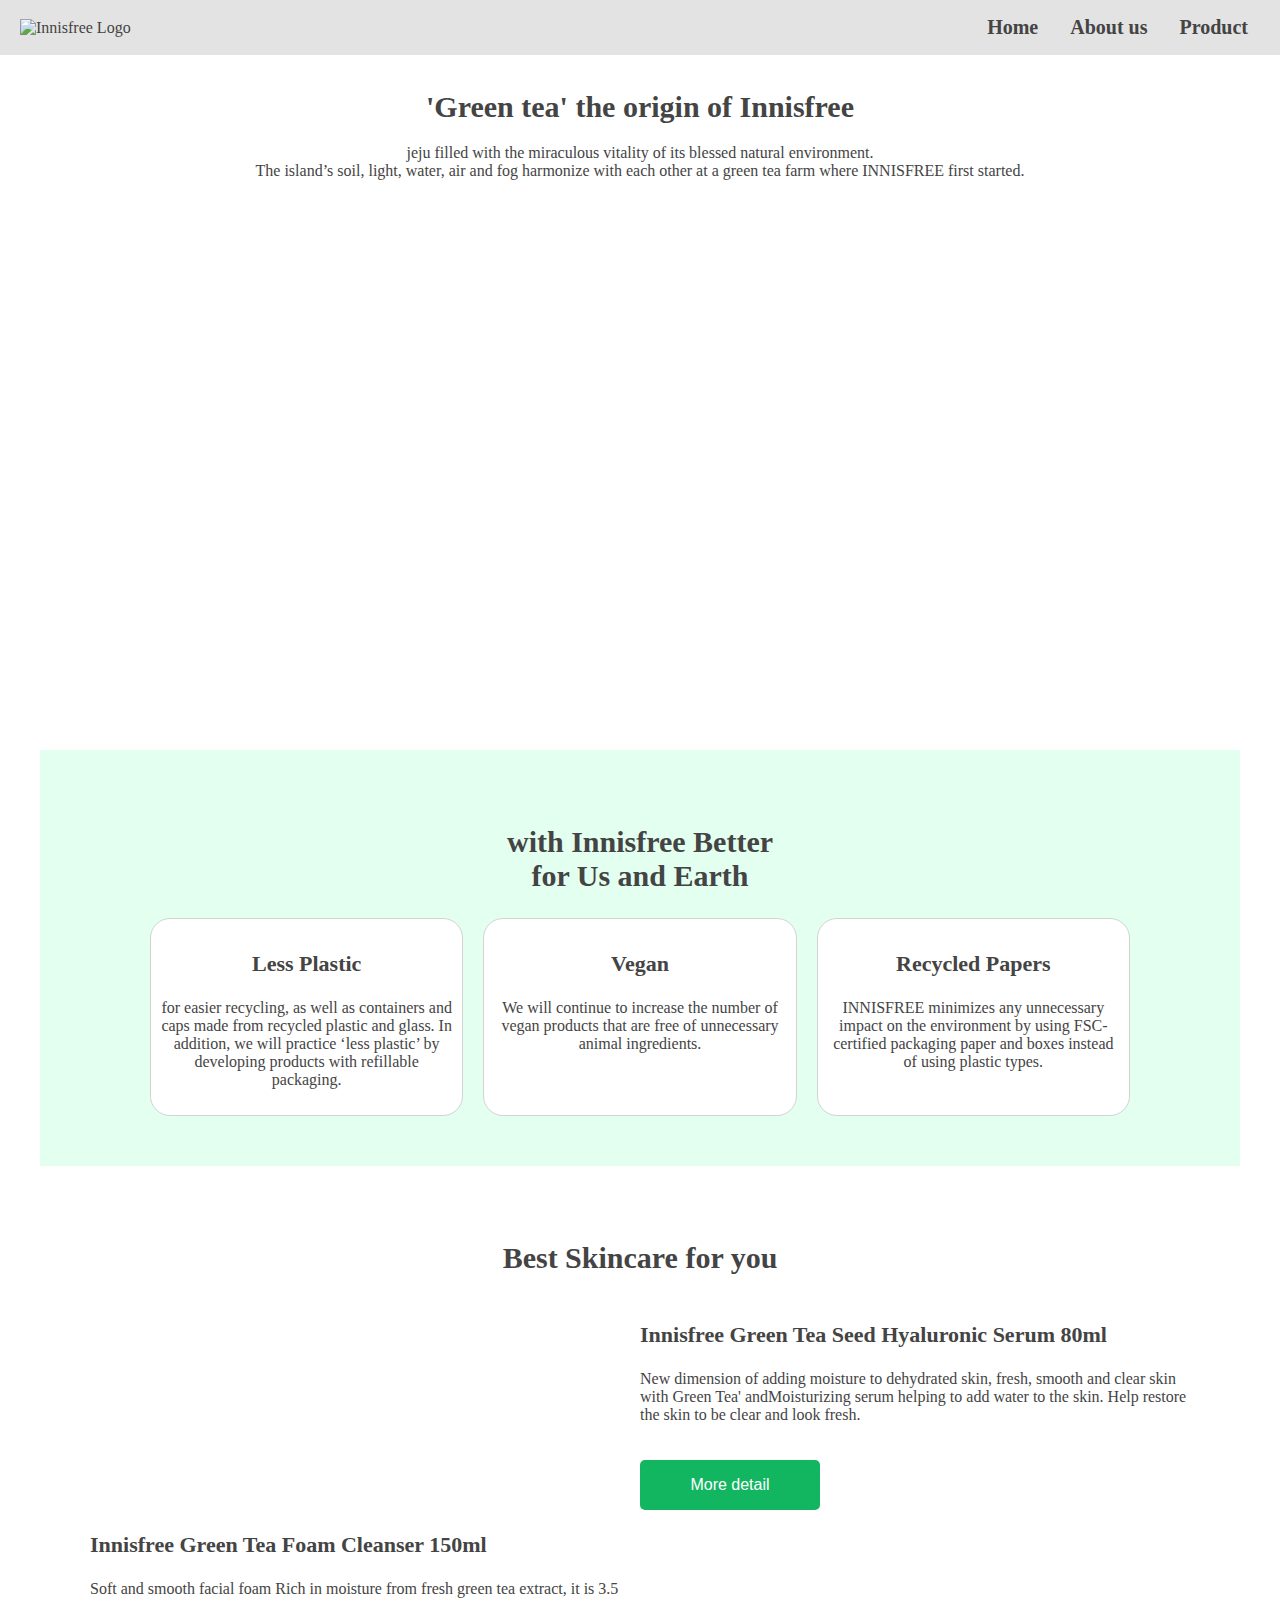
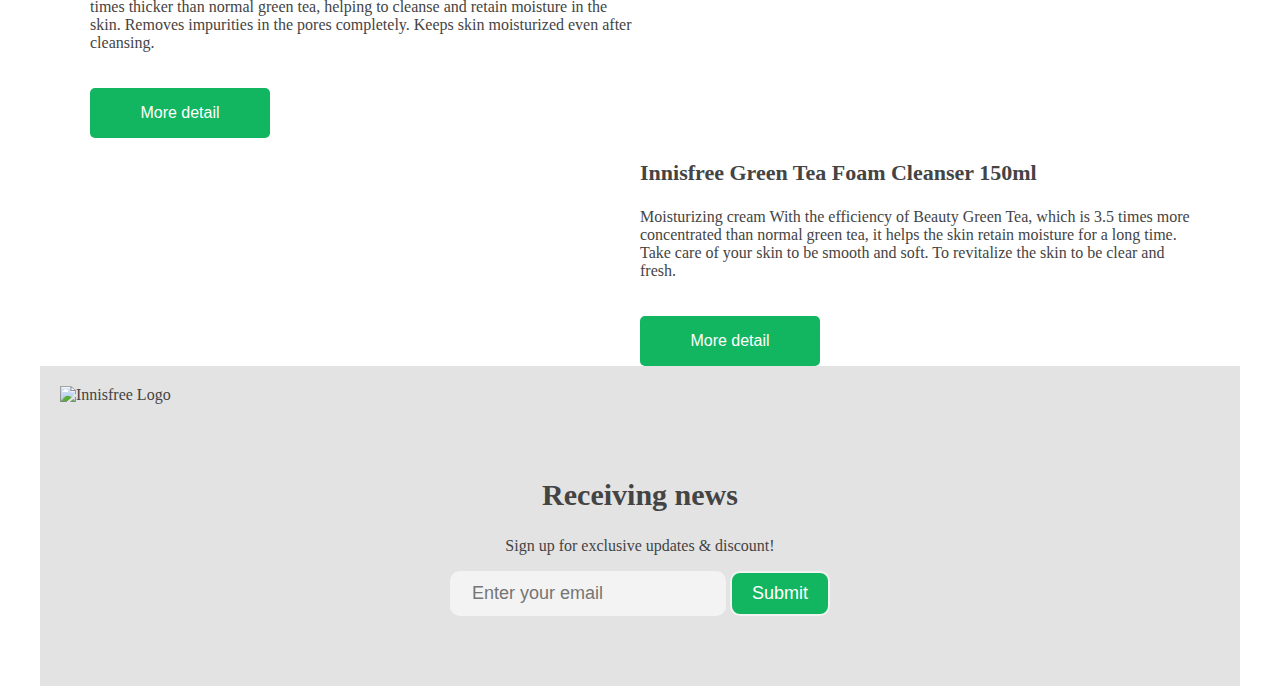
==== Landing Page/index.html @ af528c37 "FreeCodeCamp" ====
<!DOCTYPE html>
<html>

<head>
    <meta name="viewport" content="width=device-width">
    <meta charset="UTF-8">
    <title>Product Landing Page</title>
    <link rel="stylesheet" href="styles.css">
</head>

<body>
    <header id="header" class="head">
        <div class="head-wrap">
            <img src="https://i.gyazo.com/453f6a0097ed0a52282e5233396dc35d.png" alt="Innisfree Logo" id="header-img"
                class="logo">
            <nav id="nav-bar" class="navbar">
                <ul>
                    <li class="nav-link"><a href="#main">Home</a></li>
                    <li class="nav-link"><a href="#about-us">About us</a></li>
                    <li class="nav-link"><a href="#product">Product</a></li>
                    <li class="nav-link"><a href="#"></a></li>
                </ul>
            </nav>
        </div>
    </header>
    <div class="container">
        <section id="main" class="main-sec">
            <div class="main-wrap center">
                <h1 class="title">'Green tea' the origin of Innisfree</h1>
                <p>jeju filled with the miraculous vitality of its blessed natural environment.<br> The island’s soil,
                    light, water, air and fog harmonize with each other at a green tea farm where INNISFREE first
                    started.
                </p>
            </div>
            <div class="center">
                <iframe id="video" class="play-video" src="https://www.youtube.com/embed/0M7xOMljRL0?si=H_QrHJ0n4GyGpVMk" title="YouTube video player" frameborder="0" allow="accelerometer; autoplay; clipboard-write; encrypted-media; gyroscope; picture-in-picture; web-share" allowfullscreen autoplay></iframe>
            </div>
        </section>
        <section id="about-us" class="for-earth-sec center">
            <h2 class="title">with Innisfree Better <br>for Us and Earth</h2>
            <div class="for-earth-wrap">
                <div class="for-earth-detail">
                    <h3 class="sub-title">Less Plastic</h3>
                    <p>for easier recycling, as well as
                        containers and caps made from recycled plastic and glass. In addition,
                        we will practice ‘less plastic’ by developing products with refillable packaging.</p>
                </div>
                <div class="for-earth-detail">
                    <h3 class="sub-title">Vegan</h3>
                    <p>We will continue to increase the number of vegan products that are free of unnecessary animal
                        ingredients.</p>
                </div>
                <div class="for-earth-detail">
                    <h3 class="sub-title">Recycled Papers</h3>
                    <p>INNISFREE minimizes any unnecessary impact on the environment by using FSC-certified packaging
                        paper and boxes instead of using plastic types.</p>
                </div>
            </div>
        </section>
        <section id="product" class="product1">
            <h2 class="title center">Best Skincare for you</h2>
            <div class="container1 left">
                <div class="column center">
                    <img src="https://s2.konvy.com/static/team/2023/0719/16897614286321.jpg" alt="" class="product-img">
                </div>
                <div class="column">
                    <h3 class="sub-title">Innisfree Green Tea Seed Hyaluronic Serum 80ml</h3>
                    <p>New dimension of adding moisture to dehydrated skin, fresh, smooth and clear skin with Green Tea'
                        andMoisturizing serum helping to add water to the skin. Help restore the skin to be clear and
                        look fresh.</p>
                    <button class="button">More detail</button>
                </div>
            </div>
            <div class="container1 right">
                <div class="column center">
                    <img src="https://cdn.thebeautrium.com/image-product/B0067400.png" alt="" class="product-img">
                </div>
                <div class="column">
                    <h3 class="sub-title">Innisfree Green Tea Foam Cleanser 150ml</h3>
                    <p>Soft and smooth facial foam Rich in moisture from fresh green tea extract, it is 3.5 times
                        thicker than normal green tea, helping to cleanse and retain moisture in the skin. Removes
                        impurities in the pores completely. Keeps skin moisturized even after cleansing.</p>
                    <button class="button">More detail</button>
                </div>
            </div>
            <div class="container1 left">
                <div class="column center">
                    <img src="https://s2.konvy.com/static/team/2023/0613/16866286552466.jpg" alt="" class="product-img">
                </div>
                <div class="column">
                    <h3 class="sub-title">Innisfree Green Tea Foam Cleanser 150ml</h3>
                    <p>Moisturizing cream With the efficiency of Beauty Green Tea, which is 3.5 times more concentrated
                        than normal green tea, it helps the skin retain moisture for a long time. Take care of your skin
                        to be smooth and soft. To revitalize the skin to be clear and fresh.</p>
                    <button class="button">More detail</button>
                </div>
            </div>
        </section>
        <footer class="footer">
            <img src="https://i.gyazo.com/453f6a0097ed0a52282e5233396dc35d.png" alt="Innisfree Logo" id="header-img"
                class="logo">
            <section class="center">
                <h2 class="title">Receiving news</h2>
                <p>Sign up for exclusive updates & discount!</p>
                <form action="https://www.freecodecamp.com/email-submit" method="post" id="form">
                    <input id="email" class="input" name="email" type="email" placeholder="Enter your email">
                    <button id="submit" class="input-submit" name="submit" type="submit" value="Submit">Submit</button>
                </form>
            </section>
        </footer>
    </div>
</body>

</html>
---- Landing Page/styles.css ----
:root {
  --main-color: #12b560;
  --text-color: #444444;
  --hover-color: #d3d3d3;
  --border-color: #f3f3f3;
  --background-color1: #e3e3e3;
}

body {
  font-family: Tahoma;
  margin: 0 auto;
  /* background: linear-gradient(#00CED1 0%, #4682B4 50%, #191970 100%); */
  color: var(--text-color);
}

.center {
  text-align: center;
  padding-top: 50px;
}

.head {
  width: 100%;
  position: fixed;
}

.head-wrap {  
  margin: 0 auto;
  display: grid;
  grid-template-columns: 1fr 1fr;
  align-items: center;
  background-color: var(--background-color1);
}

.logo {
  width: 150px;
  margin-left: 20px;
}

.navbar ul {
  list-style: none;
  display: flex;
  justify-content: flex-end;
  gap: 2rem;
}

.navbar li {
  font-size: 20px;
  font-weight: 700;
}

.nav-link a {
  text-decoration: none;
  color: var(--text-color);
}

.nav-link a:hover {
  color: var(--main-color);
}

.container {
  max-width: 1200px;
  margin: 0 auto;
  padding: 0 20px;
}

.main-sec {
  padding-top: 50px;
  height: 700px;
  background-image: url('https://png.pngtree.com/thumb_back/fh260/background/20210911/pngtree-spring-tea-afternoon-tea-field-tea-field-without-photographs-with-pictures-image_849339.jpg');
  background-size: cover;
}

.main-wrap {
  padding: 20px;
}

.play-video {
  width: 800px;
  height: 400px;
  text-align: center;
}

.title {
  font-size: 30px;
}

.sub-title {
  font-size: 22px;
}

.for-earth-sec {
  background-color: #e3fff0;
  padding: 50px;
}

.for-earth-wrap {
  display: flex;
  justify-content: center;
  gap: 20px;
  flex-wrap: wrap; /* Allows items to wrap in smaller screens */
  margin: 0 50px;
}

.for-earth-detail {
  flex: 1; /* Gives each item the ability to grow */
  max-width: calc(33.333% - 20px);
  border: 1px solid var(--hover-color); 
  border-radius: 20px;
  padding: 10px;
  background-color: white;
  box-sizing: border-box;
}

.for-earth-detail:hover {
  box-shadow: 1px 5px 5px var(--main-color); 
}

.container1, .container1.left {
  display: flex;
  flex-direction: row; /* กำหนดเป็นแนวนอน */
  align-items: center;
}

.container1.right {
  flex-direction: row-reverse;
}

.container1.left, .container1.right {
  padding: 0 50px;
}

.column {
  flex: 1; /* ให้คอลัมน์ยืดขยายตามพื้นที่ที่เหลือใน Container */
}

.product-img {
  width: 300px;
}

.button {
  width: 180px;
  height: 50px;
  margin-top: 20px;
  font-size: 16px;
  border: none;
  border-radius: 5px;
  background-color: var(--main-color);
  color: #ffffff;
}

.button:hover {
  box-shadow: 5px 5px 10px 1px var(--hover-color);
  cursor: pointer;
}

.input, .input-submit {
  font-size: 18px;
  border: 2px solid var(--border-color);
  border-radius: 10px;
  padding: 10px 20px;
  background-color: var(--border-color);
  margin-bottom: 50px;
}

.input-submit {
  background-color: var(--main-color);
  color: white;
}

.input:hover {
  box-shadow: 1px 5px 5px var(--hover-color);
;
}

.input-submit:hover {
  box-shadow: 1px 5px 5px var(--hover-color);
}

.footer {
  height: 300px;
  background-color: var(--background-color1);
  padding-top: 20px;
} 

@media only screen and (max-width: 740px) { 
  .title {
    font-size: 24px;
  }

  .sub-title {
    font-size: 18px;
  }

  .play-video {
    width: 400px;
    height: 400px;
  }

  .for-earth-sec {
    padding: 10px;
  }

  .for-earth-wrap {
    display: grid;
  }

  .for-earth-detail {
    max-width: fit-content;
  }
}
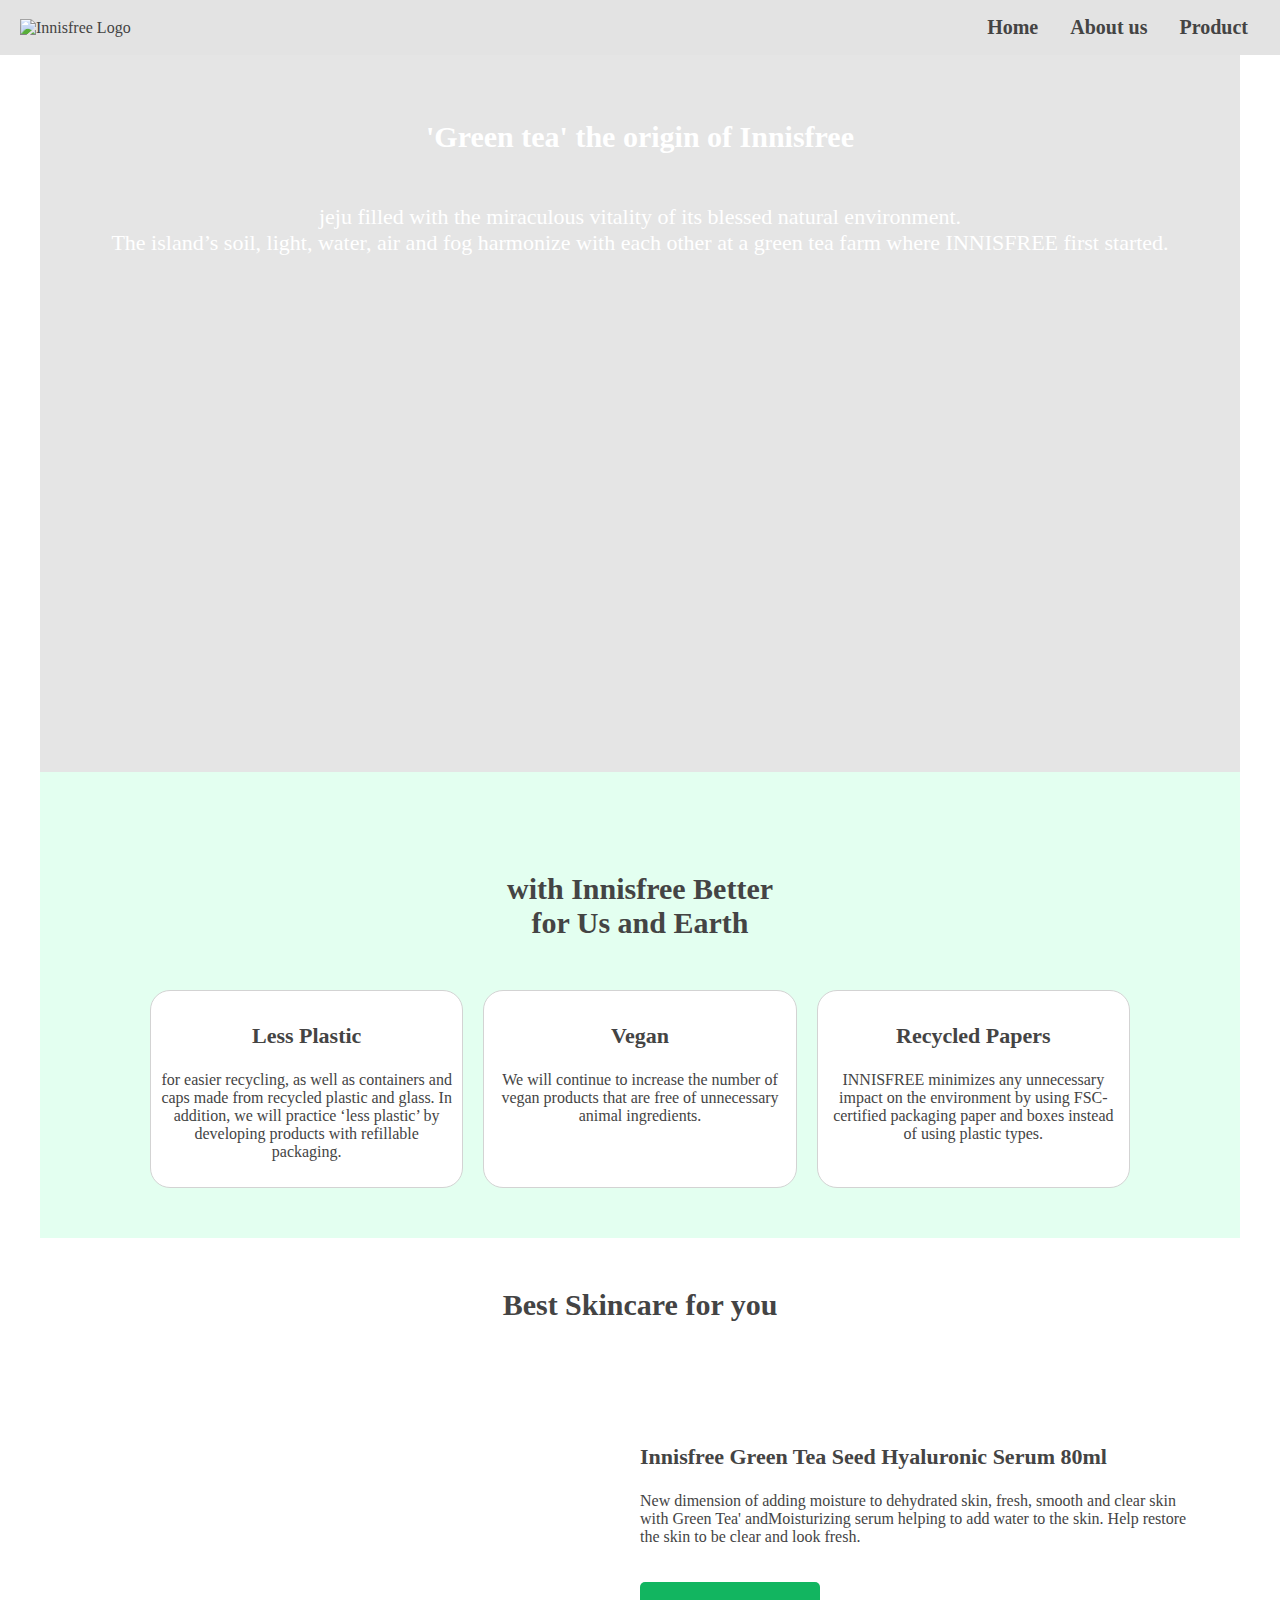
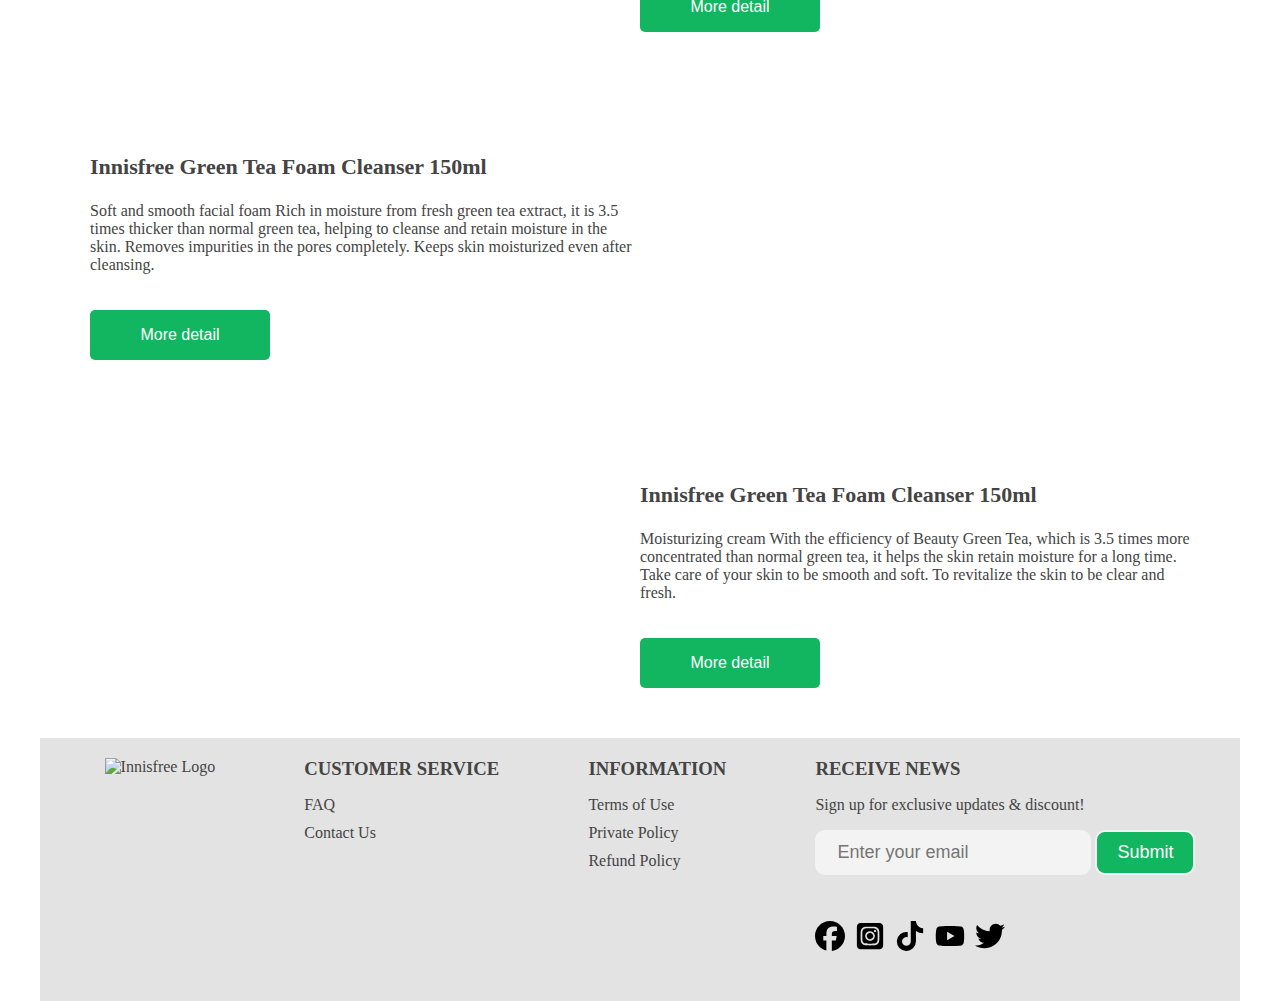
==== commit a80b919f: "add file and edit" ====
--- a/Landing Page/index.html
+++ b/Landing Page/index.html
@@ -27,13 +27,16 @@
         <section id="main" class="main-sec">
             <div class="main-wrap center">
                 <h1 class="title">'Green tea' the origin of Innisfree</h1>
-                <p>jeju filled with the miraculous vitality of its blessed natural environment.<br> The island’s soil,
+                <p class="sub-title">jeju filled with the miraculous vitality of its blessed natural environment.<br>
+                    The island’s soil,
                     light, water, air and fog harmonize with each other at a green tea farm where INNISFREE first
                     started.
                 </p>
-            </div>
-            <div class="center">
-                <iframe id="video" class="play-video" src="https://www.youtube.com/embed/0M7xOMljRL0?si=H_QrHJ0n4GyGpVMk" title="YouTube video player" frameborder="0" allow="accelerometer; autoplay; clipboard-write; encrypted-media; gyroscope; picture-in-picture; web-share" allowfullscreen autoplay></iframe>
+                <iframe id="video" class="play-video"
+                    src="https://www.youtube.com/embed/0M7xOMljRL0?autoplay=1&enablejsapi=1"
+                    title="YouTube video player" frameborder="0"
+                    allow="accelerometer; autoplay; clipboard-write; encrypted-media; gyroscope; picture-in-picture"
+                    allowfullscreen></iframe>
             </div>
         </section>
         <section id="about-us" class="for-earth-sec center">
@@ -96,17 +99,80 @@
                 </div>
             </div>
         </section>
-        <footer class="footer">
-            <img src="https://i.gyazo.com/453f6a0097ed0a52282e5233396dc35d.png" alt="Innisfree Logo" id="header-img"
-                class="logo">
-            <section class="center">
-                <h2 class="title">Receiving news</h2>
+        <footer class="footer-wrap">
+            <div>
+                <img src="https://i.gyazo.com/453f6a0097ed0a52282e5233396dc35d.png" alt="Innisfree Logo" id="header-img"
+                    class="logo">
+            </div>
+            <div class="footer">
+                <h3>customer service</h3>
+                <div class="footer-list">
+                    <ul>
+                        <li class="footer-link"><a href="">FAQ</a></li>
+                        <li class="footer-link"><a href="">Contact Us</a></li>
+                    </ul>
+                </div>
+            </div>
+            <div class="footer">
+                <h3>information</h3>
+                <div class="footer-list">
+                    <ul>
+                        <li class="footer-link"><a href="#">Terms of Use</a></li>
+                        <li class="footer-link"><a href="#">Private Policy</a></li>
+                        <li class="footer-link"><a href="#">Refund Policy</a></li>
+                    </ul>
+                </div>
+            </div>
+            <div class="footer">
+                <h3>Receive news</h3>
                 <p>Sign up for exclusive updates & discount!</p>
-                <form action="https://www.freecodecamp.com/email-submit" method="post" id="form">
-                    <input id="email" class="input" name="email" type="email" placeholder="Enter your email">
-                    <button id="submit" class="input-submit" name="submit" type="submit" value="Submit">Submit</button>
-                </form>
-            </section>
+                <div class="footer-list">
+                    <form action="https://www.freecodecamp.com/email-submit" method="post" id="form">
+                        <input id="email" class="input" name="email" type="email" placeholder="Enter your email">
+                        <button id="submit" class="input-submit" name="submit" type="submit"
+                            value="Submit">Submit</button>
+                    </form>
+                </div>
+                <div class="social-icon">
+                    <ul>
+                        <li> <a href="#">
+                                <svg class="icon" xmlns="http://www.w3.org/2000/svg" viewBox="0 0 512 512">
+                                    <path fill="#000000"
+                                        d="M512 256C512 114.6 397.4 0 256 0S0 114.6 0 256C0 376 82.7 476.8 194.2 504.5V334.2H141.4V256h52.8V222.3c0-87.1 39.4-127.5 125-127.5c16.2 0 44.2 3.2 55.7 6.4V172c-6-.6-16.5-1-29.6-1c-42 0-58.2 15.9-58.2 57.2V256h83.6l-14.4 78.2H287V510.1C413.8 494.8 512 386.9 512 256h0z" />
+                                </svg>
+                            </a>
+                        </li>
+                        <li>
+                            <a href="#">
+                                <svg class="icon" xmlns="http://www.w3.org/2000/svg" viewBox="0 0 448 512">
+                                    <path fill="#000000"
+                                        d="M194.4 211.7a53.3 53.3 0 1 0 59.3 88.7 53.3 53.3 0 1 0 -59.3-88.7zm142.3-68.4c-5.2-5.2-11.5-9.3-18.4-12c-18.1-7.1-57.6-6.8-83.1-6.5c-4.1 0-7.9 .1-11.2 .1c-3.3 0-7.2 0-11.4-.1c-25.5-.3-64.8-.7-82.9 6.5c-6.9 2.7-13.1 6.8-18.4 12s-9.3 11.5-12 18.4c-7.1 18.1-6.7 57.7-6.5 83.2c0 4.1 .1 7.9 .1 11.1s0 7-.1 11.1c-.2 25.5-.6 65.1 6.5 83.2c2.7 6.9 6.8 13.1 12 18.4s11.5 9.3 18.4 12c18.1 7.1 57.6 6.8 83.1 6.5c4.1 0 7.9-.1 11.2-.1c3.3 0 7.2 0 11.4 .1c25.5 .3 64.8 .7 82.9-6.5c6.9-2.7 13.1-6.8 18.4-12s9.3-11.5 12-18.4c7.2-18 6.8-57.4 6.5-83c0-4.2-.1-8.1-.1-11.4s0-7.1 .1-11.4c.3-25.5 .7-64.9-6.5-83l0 0c-2.7-6.9-6.8-13.1-12-18.4zm-67.1 44.5A82 82 0 1 1 178.4 324.2a82 82 0 1 1 91.1-136.4zm29.2-1.3c-3.1-2.1-5.6-5.1-7.1-8.6s-1.8-7.3-1.1-11.1s2.6-7.1 5.2-9.8s6.1-4.5 9.8-5.2s7.6-.4 11.1 1.1s6.5 3.9 8.6 7s3.2 6.8 3.2 10.6c0 2.5-.5 5-1.4 7.3s-2.4 4.4-4.1 6.2s-3.9 3.2-6.2 4.2s-4.8 1.5-7.3 1.5l0 0c-3.8 0-7.5-1.1-10.6-3.2zM448 96c0-35.3-28.7-64-64-64H64C28.7 32 0 60.7 0 96V416c0 35.3 28.7 64 64 64H384c35.3 0 64-28.7 64-64V96zM357 389c-18.7 18.7-41.4 24.6-67 25.9c-26.4 1.5-105.6 1.5-132 0c-25.6-1.3-48.3-7.2-67-25.9s-24.6-41.4-25.8-67c-1.5-26.4-1.5-105.6 0-132c1.3-25.6 7.1-48.3 25.8-67s41.5-24.6 67-25.8c26.4-1.5 105.6-1.5 132 0c25.6 1.3 48.3 7.1 67 25.8s24.6 41.4 25.8 67c1.5 26.3 1.5 105.4 0 131.9c-1.3 25.6-7.1 48.3-25.8 67z" />
+                                </svg> </a>
+                        </li>
+                        <li>
+                            <a href="#">
+                                <svg class="icon" xmlns="http://www.w3.org/2000/svg" viewBox="0 0 448 512">
+                                    <path fill="#000000"
+                                        d="M448 209.9a210.1 210.1 0 0 1 -122.8-39.3V349.4A162.6 162.6 0 1 1 185 188.3V278.2a74.6 74.6 0 1 0 52.2 71.2V0l88 0a121.2 121.2 0 0 0 1.9 22.2h0A122.2 122.2 0 0 0 381 102.4a121.4 121.4 0 0 0 67 20.1z" />
+                                </svg> </a>        
+                        </li>
+                        <li>
+                            <a href="#">
+                                <svg class="icon" xmlns="http://www.w3.org/2000/svg" viewBox="0 0 576 512">
+                                    <path fill="#000000"
+                                        d="M549.7 124.1c-6.3-23.7-24.8-42.3-48.3-48.6C458.8 64 288 64 288 64S117.2 64 74.6 75.5c-23.5 6.3-42 24.9-48.3 48.6-11.4 42.9-11.4 132.3-11.4 132.3s0 89.4 11.4 132.3c6.3 23.7 24.8 41.5 48.3 47.8C117.2 448 288 448 288 448s170.8 0 213.4-11.5c23.5-6.3 42-24.2 48.3-47.8 11.4-42.9 11.4-132.3 11.4-132.3s0-89.4-11.4-132.3zm-317.5 213.5V175.2l142.7 81.2-142.7 81.2z" />
+                                </svg> </a>        
+                        </li>
+                        <li>
+                            <a href="#">
+                                <svg class="icon" xmlns="http://www.w3.org/2000/svg" viewBox="0 0 512 512">
+                                    <path
+                                        d="M459.4 151.7c.3 4.5 .3 9.1 .3 13.6 0 138.7-105.6 298.6-298.6 298.6-59.5 0-114.7-17.2-161.1-47.1 8.4 1 16.6 1.3 25.3 1.3 49.1 0 94.2-16.6 130.3-44.8-46.1-1-84.8-31.2-98.1-72.8 6.5 1 13 1.6 19.8 1.6 9.4 0 18.8-1.3 27.6-3.6-48.1-9.7-84.1-52-84.1-103v-1.3c14 7.8 30.2 12.7 47.4 13.3-28.3-18.8-46.8-51-46.8-87.4 0-19.5 5.2-37.4 14.3-53 51.7 63.7 129.3 105.3 216.4 109.8-1.6-7.8-2.6-15.9-2.6-24 0-57.8 46.8-104.9 104.9-104.9 30.2 0 57.5 12.7 76.7 33.1 23.7-4.5 46.5-13.3 66.6-25.3-7.8 24.4-24.4 44.8-46.1 57.8 21.1-2.3 41.6-8.1 60.4-16.2-14.3 20.8-32.2 39.3-52.6 54.3z" />
+                                </svg> </a>        
+                        </li>
+                    </ul>
+                </div>
+            </div>
         </footer>
     </div>
 </body>
--- a/Landing Page/styles.css
+++ b/Landing Page/styles.css
@@ -15,7 +15,6 @@
 
 .center {
   text-align: center;
-  padding-top: 50px;
 }
 
 .head {
@@ -48,7 +47,7 @@
   font-weight: 700;
 }
 
-.nav-link a {
+.nav-link a, .footer-link a {
   text-decoration: none;
   color: var(--text-color);
 }
@@ -58,30 +57,34 @@
 }
 
 .container {
+  width: fit-content;
   max-width: 1200px;
   margin: 0 auto;
   padding: 0 20px;
 }
 
 .main-sec {
-  padding-top: 50px;
-  height: 700px;
-  background-image: url('https://png.pngtree.com/thumb_back/fh260/background/20210911/pngtree-spring-tea-afternoon-tea-field-tea-field-without-photographs-with-pictures-image_849339.jpg');
+  padding: 50px 0;
+  background-image: linear-gradient(rgba(0, 0, 0, 0.1), rgba(0, 0, 0, 0.1)), url('https://ik.imagekit.io/tvlk/blog/2022/08/Sulloc-Green-Tea-Farm-w2.jpg?tr=dpr-2,w-675');
+
+  /* background-image: url('https://png.pngtree.com/thumb_back/fh260/background/20210911/pngtree-spring-tea-afternoon-tea-field-tea-field-without-photographs-with-pictures-image_849339.jpg'); */
   background-size: cover;
 }
 
 .main-wrap {
+  color: white;
   padding: 20px;
 }
 
 .play-video {
   width: 800px;
   height: 400px;
-  text-align: center;
+  margin-top: 20px;
 }
 
 .title {
   font-size: 30px;
+  margin: 50px 0;
 }
 
 .sub-title {
@@ -117,7 +120,7 @@
 
 .container1, .container1.left {
   display: flex;
-  flex-direction: row; /* กำหนดเป็นแนวนอน */
+  flex-direction: row;
   align-items: center;
 }
 
@@ -126,7 +129,7 @@
 }
 
 .container1.left, .container1.right {
-  padding: 0 50px;
+  padding: 50px;
 }
 
 .column {
@@ -146,11 +149,11 @@
   border-radius: 5px;
   background-color: var(--main-color);
   color: #ffffff;
+  cursor: pointer;
 }
 
 .button:hover {
   box-shadow: 5px 5px 10px 1px var(--hover-color);
-  cursor: pointer;
 }
 
 .input, .input-submit {
@@ -159,28 +162,58 @@
   border-radius: 10px;
   padding: 10px 20px;
   background-color: var(--border-color);
-  margin-bottom: 50px;
+  margin-bottom: 20px;
 }
 
 .input-submit {
   background-color: var(--main-color);
   color: white;
-}
-
-.input:hover {
+  cursor: pointer;
+}
+
+.input:hover, .input-submit:hover {
   box-shadow: 1px 5px 5px var(--hover-color);
-;
-}
-
-.input-submit:hover {
-  box-shadow: 1px 5px 5px var(--hover-color);
-}
-
-.footer {
-  height: 300px;
+}
+
+.footer-wrap {
   background-color: var(--background-color1);
-  padding-top: 20px;
+  padding: 20px 0;
+  display: flex;
+  justify-content: space-around;
+  align-content: center;
 } 
+
+.footer h3 {
+  text-transform: uppercase;
+  margin: 0;
+}
+
+.footer ul {
+  list-style: none;
+  padding: 0;
+}
+
+.footer li {
+  font-size: 16px;
+  margin: 10px 0;
+}
+
+.footer-link a:hover {
+  color: #12b560;
+}
+
+.social-icon ul {
+  display: flex;
+  gap: 10px;
+}
+.social-icon a:hover {
+  color: #12b560;
+}
+
+.icon {
+  width: 30px;
+  height: 30px;
+}
 
 @media only screen and (max-width: 740px) { 
   .title {
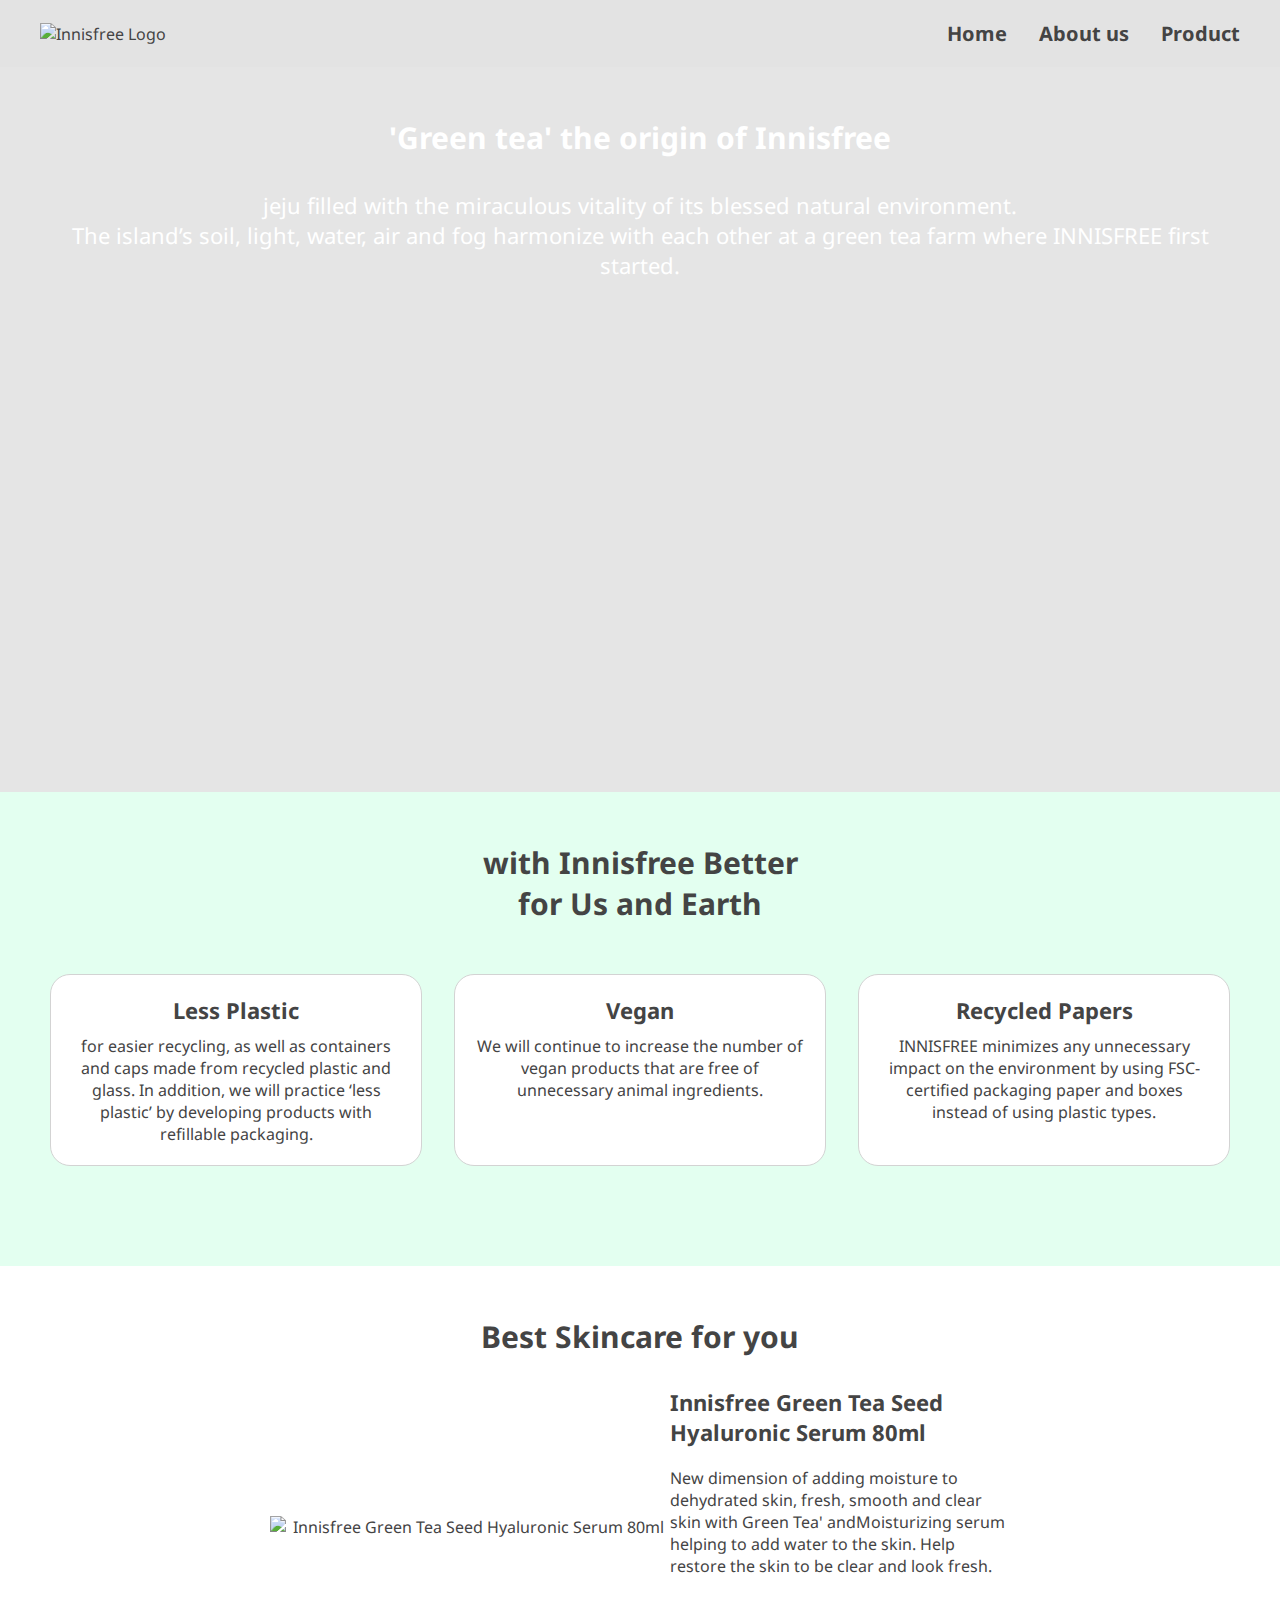
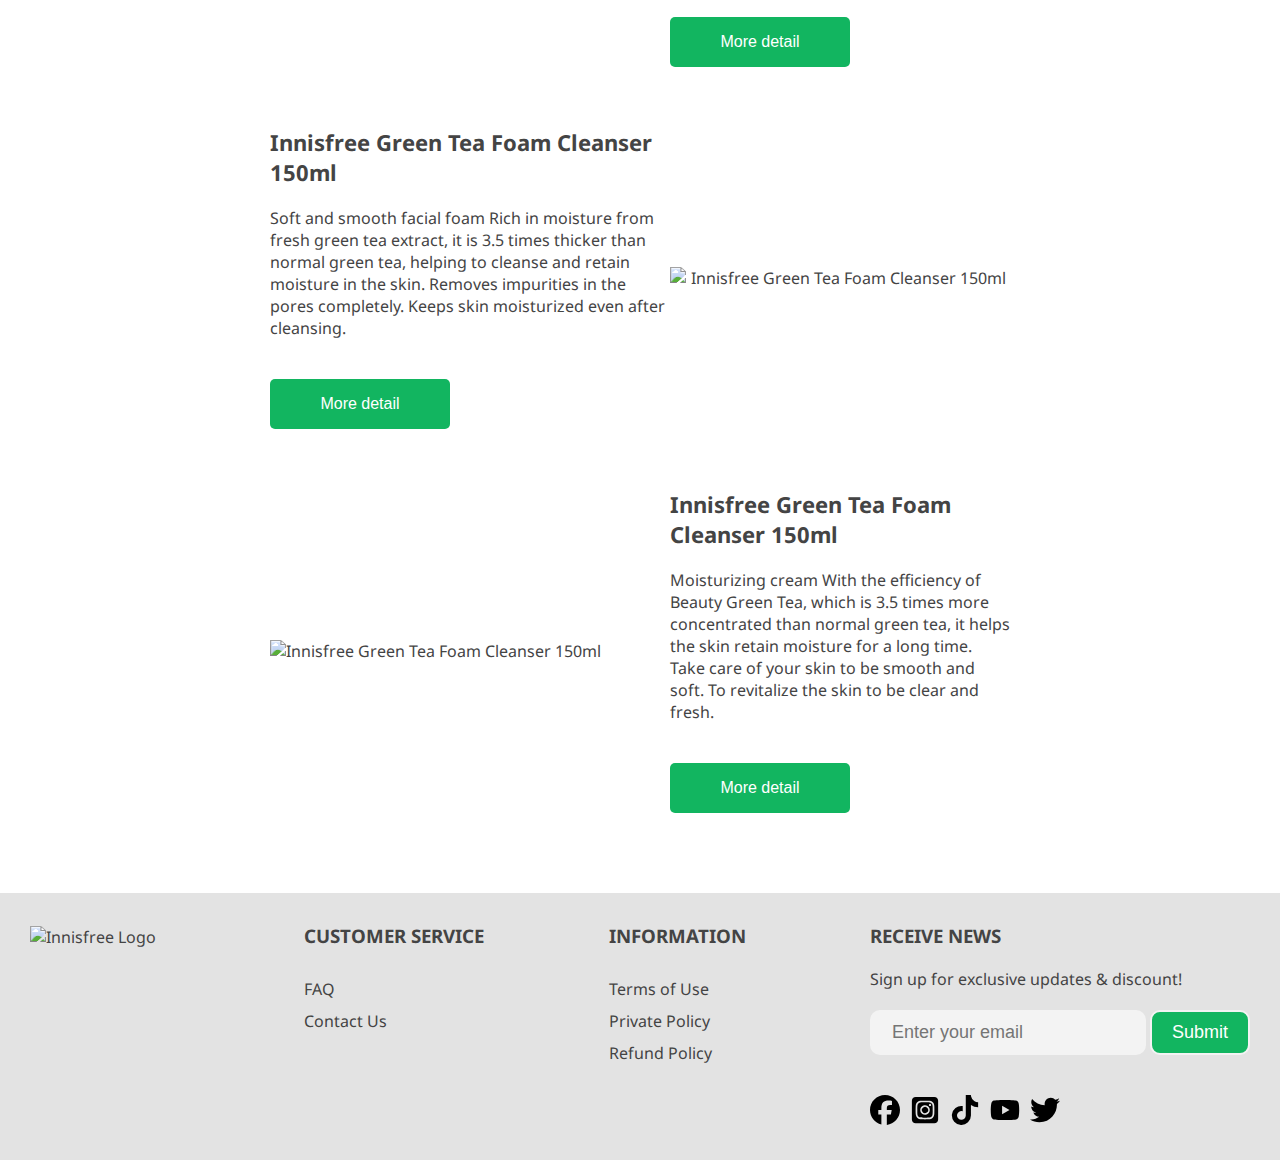
==== commit 5d34d789: "Edit Landing Page" ====
--- a/Landing Page/index.html
+++ b/Landing Page/index.html
@@ -1,179 +1,240 @@
 <!DOCTYPE html>
-<html>
+<html lang="en">
 
 <head>
-    <meta name="viewport" content="width=device-width">
+    <meta name="viewport" content="width=device-width, initial-scale=1.0">
     <meta charset="UTF-8">
     <title>Product Landing Page</title>
+    <link href="https://fonts.googleapis.com/css2?family=Noto+Sans:ital,wght@0,100..900;1,100..900&display=swap" rel="stylesheet">
     <link rel="stylesheet" href="styles.css">
 </head>
 
 <body>
-    <header id="header" class="head">
-        <div class="head-wrap">
-            <img src="https://i.gyazo.com/453f6a0097ed0a52282e5233396dc35d.png" alt="Innisfree Logo" id="header-img"
-                class="logo">
-            <nav id="nav-bar" class="navbar">
-                <ul>
-                    <li class="nav-link"><a href="#main">Home</a></li>
-                    <li class="nav-link"><a href="#about-us">About us</a></li>
-                    <li class="nav-link"><a href="#product">Product</a></li>
-                    <li class="nav-link"><a href="#"></a></li>
-                </ul>
-            </nav>
-        </div>
+    <header id="masthead" class="site-head">
+        <img src="https://i.gyazo.com/453f6a0097ed0a52282e5233396dc35d.png" alt="Innisfree Logo" id="header-img"
+            class="logo">
+        <nav id="nav-bar" class="navbar">
+            <ul class="menu">
+                <li class="navbar-list">
+                    <a href="#main" class="navbar-link">
+                        Home
+                    </a>
+                </li>
+                <li class="navbar-list">
+                    <a href="#about-us" class="navbar-link">
+                        About us
+                    </a>
+                </li>
+                <li class="navbar-list">
+                    <a href="#product" class="navbar-link">
+                        Product
+                    </a>
+                </li>
+            </ul>
+        </nav>
     </header>
-    <div class="container">
-        <section id="main" class="main-sec">
-            <div class="main-wrap center">
-                <h1 class="title">'Green tea' the origin of Innisfree</h1>
-                <p class="sub-title">jeju filled with the miraculous vitality of its blessed natural environment.<br>
-                    The island’s soil,
-                    light, water, air and fog harmonize with each other at a green tea farm where INNISFREE first
-                    started.
-                </p>
-                <iframe id="video" class="play-video"
-                    src="https://www.youtube.com/embed/0M7xOMljRL0?autoplay=1&enablejsapi=1"
-                    title="YouTube video player" frameborder="0"
-                    allow="accelerometer; autoplay; clipboard-write; encrypted-media; gyroscope; picture-in-picture"
-                    allowfullscreen></iframe>
-            </div>
-        </section>
-        <section id="about-us" class="for-earth-sec center">
-            <h2 class="title">with Innisfree Better <br>for Us and Earth</h2>
-            <div class="for-earth-wrap">
-                <div class="for-earth-detail">
-                    <h3 class="sub-title">Less Plastic</h3>
-                    <p>for easier recycling, as well as
-                        containers and caps made from recycled plastic and glass. In addition,
-                        we will practice ‘less plastic’ by developing products with refillable packaging.</p>
-                </div>
-                <div class="for-earth-detail">
-                    <h3 class="sub-title">Vegan</h3>
-                    <p>We will continue to increase the number of vegan products that are free of unnecessary animal
-                        ingredients.</p>
-                </div>
-                <div class="for-earth-detail">
-                    <h3 class="sub-title">Recycled Papers</h3>
-                    <p>INNISFREE minimizes any unnecessary impact on the environment by using FSC-certified packaging
-                        paper and boxes instead of using plastic types.</p>
-                </div>
-            </div>
-        </section>
-        <section id="product" class="product1">
-            <h2 class="title center">Best Skincare for you</h2>
-            <div class="container1 left">
-                <div class="column center">
-                    <img src="https://s2.konvy.com/static/team/2023/0719/16897614286321.jpg" alt="" class="product-img">
-                </div>
-                <div class="column">
-                    <h3 class="sub-title">Innisfree Green Tea Seed Hyaluronic Serum 80ml</h3>
-                    <p>New dimension of adding moisture to dehydrated skin, fresh, smooth and clear skin with Green Tea'
-                        andMoisturizing serum helping to add water to the skin. Help restore the skin to be clear and
-                        look fresh.</p>
-                    <button class="button">More detail</button>
-                </div>
-            </div>
-            <div class="container1 right">
-                <div class="column center">
-                    <img src="https://cdn.thebeautrium.com/image-product/B0067400.png" alt="" class="product-img">
-                </div>
-                <div class="column">
-                    <h3 class="sub-title">Innisfree Green Tea Foam Cleanser 150ml</h3>
-                    <p>Soft and smooth facial foam Rich in moisture from fresh green tea extract, it is 3.5 times
-                        thicker than normal green tea, helping to cleanse and retain moisture in the skin. Removes
-                        impurities in the pores completely. Keeps skin moisturized even after cleansing.</p>
-                    <button class="button">More detail</button>
-                </div>
-            </div>
-            <div class="container1 left">
-                <div class="column center">
-                    <img src="https://s2.konvy.com/static/team/2023/0613/16866286552466.jpg" alt="" class="product-img">
-                </div>
-                <div class="column">
-                    <h3 class="sub-title">Innisfree Green Tea Foam Cleanser 150ml</h3>
-                    <p>Moisturizing cream With the efficiency of Beauty Green Tea, which is 3.5 times more concentrated
-                        than normal green tea, it helps the skin retain moisture for a long time. Take care of your skin
-                        to be smooth and soft. To revitalize the skin to be clear and fresh.</p>
-                    <button class="button">More detail</button>
-                </div>
-            </div>
-        </section>
-        <footer class="footer-wrap">
-            <div>
-                <img src="https://i.gyazo.com/453f6a0097ed0a52282e5233396dc35d.png" alt="Innisfree Logo" id="header-img"
-                    class="logo">
-            </div>
-            <div class="footer">
-                <h3>customer service</h3>
-                <div class="footer-list">
-                    <ul>
-                        <li class="footer-link"><a href="">FAQ</a></li>
-                        <li class="footer-link"><a href="">Contact Us</a></li>
-                    </ul>
-                </div>
-            </div>
-            <div class="footer">
-                <h3>information</h3>
-                <div class="footer-list">
-                    <ul>
-                        <li class="footer-link"><a href="#">Terms of Use</a></li>
-                        <li class="footer-link"><a href="#">Private Policy</a></li>
-                        <li class="footer-link"><a href="#">Refund Policy</a></li>
-                    </ul>
-                </div>
-            </div>
-            <div class="footer">
-                <h3>Receive news</h3>
-                <p>Sign up for exclusive updates & discount!</p>
-                <div class="footer-list">
-                    <form action="https://www.freecodecamp.com/email-submit" method="post" id="form">
-                        <input id="email" class="input" name="email" type="email" placeholder="Enter your email">
-                        <button id="submit" class="input-submit" name="submit" type="submit"
-                            value="Submit">Submit</button>
-                    </form>
-                </div>
-                <div class="social-icon">
-                    <ul>
-                        <li> <a href="#">
-                                <svg class="icon" xmlns="http://www.w3.org/2000/svg" viewBox="0 0 512 512">
-                                    <path fill="#000000"
-                                        d="M512 256C512 114.6 397.4 0 256 0S0 114.6 0 256C0 376 82.7 476.8 194.2 504.5V334.2H141.4V256h52.8V222.3c0-87.1 39.4-127.5 125-127.5c16.2 0 44.2 3.2 55.7 6.4V172c-6-.6-16.5-1-29.6-1c-42 0-58.2 15.9-58.2 57.2V256h83.6l-14.4 78.2H287V510.1C413.8 494.8 512 386.9 512 256h0z" />
-                                </svg>
-                            </a>
-                        </li>
-                        <li>
-                            <a href="#">
-                                <svg class="icon" xmlns="http://www.w3.org/2000/svg" viewBox="0 0 448 512">
-                                    <path fill="#000000"
-                                        d="M194.4 211.7a53.3 53.3 0 1 0 59.3 88.7 53.3 53.3 0 1 0 -59.3-88.7zm142.3-68.4c-5.2-5.2-11.5-9.3-18.4-12c-18.1-7.1-57.6-6.8-83.1-6.5c-4.1 0-7.9 .1-11.2 .1c-3.3 0-7.2 0-11.4-.1c-25.5-.3-64.8-.7-82.9 6.5c-6.9 2.7-13.1 6.8-18.4 12s-9.3 11.5-12 18.4c-7.1 18.1-6.7 57.7-6.5 83.2c0 4.1 .1 7.9 .1 11.1s0 7-.1 11.1c-.2 25.5-.6 65.1 6.5 83.2c2.7 6.9 6.8 13.1 12 18.4s11.5 9.3 18.4 12c18.1 7.1 57.6 6.8 83.1 6.5c4.1 0 7.9-.1 11.2-.1c3.3 0 7.2 0 11.4 .1c25.5 .3 64.8 .7 82.9-6.5c6.9-2.7 13.1-6.8 18.4-12s9.3-11.5 12-18.4c7.2-18 6.8-57.4 6.5-83c0-4.2-.1-8.1-.1-11.4s0-7.1 .1-11.4c.3-25.5 .7-64.9-6.5-83l0 0c-2.7-6.9-6.8-13.1-12-18.4zm-67.1 44.5A82 82 0 1 1 178.4 324.2a82 82 0 1 1 91.1-136.4zm29.2-1.3c-3.1-2.1-5.6-5.1-7.1-8.6s-1.8-7.3-1.1-11.1s2.6-7.1 5.2-9.8s6.1-4.5 9.8-5.2s7.6-.4 11.1 1.1s6.5 3.9 8.6 7s3.2 6.8 3.2 10.6c0 2.5-.5 5-1.4 7.3s-2.4 4.4-4.1 6.2s-3.9 3.2-6.2 4.2s-4.8 1.5-7.3 1.5l0 0c-3.8 0-7.5-1.1-10.6-3.2zM448 96c0-35.3-28.7-64-64-64H64C28.7 32 0 60.7 0 96V416c0 35.3 28.7 64 64 64H384c35.3 0 64-28.7 64-64V96zM357 389c-18.7 18.7-41.4 24.6-67 25.9c-26.4 1.5-105.6 1.5-132 0c-25.6-1.3-48.3-7.2-67-25.9s-24.6-41.4-25.8-67c-1.5-26.4-1.5-105.6 0-132c1.3-25.6 7.1-48.3 25.8-67s41.5-24.6 67-25.8c26.4-1.5 105.6-1.5 132 0c25.6 1.3 48.3 7.1 67 25.8s24.6 41.4 25.8 67c1.5 26.3 1.5 105.4 0 131.9c-1.3 25.6-7.1 48.3-25.8 67z" />
-                                </svg> </a>
-                        </li>
-                        <li>
-                            <a href="#">
-                                <svg class="icon" xmlns="http://www.w3.org/2000/svg" viewBox="0 0 448 512">
-                                    <path fill="#000000"
-                                        d="M448 209.9a210.1 210.1 0 0 1 -122.8-39.3V349.4A162.6 162.6 0 1 1 185 188.3V278.2a74.6 74.6 0 1 0 52.2 71.2V0l88 0a121.2 121.2 0 0 0 1.9 22.2h0A122.2 122.2 0 0 0 381 102.4a121.4 121.4 0 0 0 67 20.1z" />
-                                </svg> </a>        
-                        </li>
-                        <li>
-                            <a href="#">
-                                <svg class="icon" xmlns="http://www.w3.org/2000/svg" viewBox="0 0 576 512">
-                                    <path fill="#000000"
-                                        d="M549.7 124.1c-6.3-23.7-24.8-42.3-48.3-48.6C458.8 64 288 64 288 64S117.2 64 74.6 75.5c-23.5 6.3-42 24.9-48.3 48.6-11.4 42.9-11.4 132.3-11.4 132.3s0 89.4 11.4 132.3c6.3 23.7 24.8 41.5 48.3 47.8C117.2 448 288 448 288 448s170.8 0 213.4-11.5c23.5-6.3 42-24.2 48.3-47.8 11.4-42.9 11.4-132.3 11.4-132.3s0-89.4-11.4-132.3zm-317.5 213.5V175.2l142.7 81.2-142.7 81.2z" />
-                                </svg> </a>        
-                        </li>
-                        <li>
-                            <a href="#">
-                                <svg class="icon" xmlns="http://www.w3.org/2000/svg" viewBox="0 0 512 512">
-                                    <path
-                                        d="M459.4 151.7c.3 4.5 .3 9.1 .3 13.6 0 138.7-105.6 298.6-298.6 298.6-59.5 0-114.7-17.2-161.1-47.1 8.4 1 16.6 1.3 25.3 1.3 49.1 0 94.2-16.6 130.3-44.8-46.1-1-84.8-31.2-98.1-72.8 6.5 1 13 1.6 19.8 1.6 9.4 0 18.8-1.3 27.6-3.6-48.1-9.7-84.1-52-84.1-103v-1.3c14 7.8 30.2 12.7 47.4 13.3-28.3-18.8-46.8-51-46.8-87.4 0-19.5 5.2-37.4 14.3-53 51.7 63.7 129.3 105.3 216.4 109.8-1.6-7.8-2.6-15.9-2.6-24 0-57.8 46.8-104.9 104.9-104.9 30.2 0 57.5 12.7 76.7 33.1 23.7-4.5 46.5-13.3 66.6-25.3-7.8 24.4-24.4 44.8-46.1 57.8 21.1-2.3 41.6-8.1 60.4-16.2-14.3 20.8-32.2 39.3-52.6 54.3z" />
-                                </svg> </a>        
-                        </li>
-                    </ul>
-                </div>
-            </div>
-        </footer>
+    <section id="main" class="main-sec">
+        <div class="container center">
+            <h1 class="title">'Green tea' the origin of Innisfree</h1>
+            <p class="sub-title">jeju filled with the miraculous vitality of its blessed natural environment.<br>
+                The island’s soil, light, water, air and fog harmonize with each other at a green tea farm where
+                INNISFREE first started.
+            </p>
+            <iframe id="video" class="play-video"
+                src="https://www.youtube.com/embed/0M7xOMljRL0?autoplay=1&enablejsapi=1" title="YouTube video player"
+                frameborder="0"
+                allow="accelerometer; autoplay; clipboard-write; encrypted-media; gyroscope; picture-in-picture"
+                allowfullscreen>
+            </iframe>
+        </div>
+    </section>
+    <section id="about-us" class="about-section center">
+        <h2 class="title">with Innisfree Better <br>for Us and Earth</h2>
+        <div class="about-wrap">
+            <div class="about-detail">
+                <h3 class="sub-title">
+                    Less Plastic
+                </h3>
+                <p>
+                    for easier recycling, as well as
+                    containers and caps made from recycled plastic and glass. In addition,
+                    we will practice ‘less plastic’ by developing products with refillable packaging.
+                </p>
+            </div>
+            <div class="about-detail">
+                <h3 class="sub-title">
+                    Vegan
+                </h3>
+                <p>
+                    We will continue to increase the number of vegan products that are free of unnecessary animal
+                    ingredients.
+                </p>
+            </div>
+            <div class="about-detail">
+                <h3 class="sub-title">
+                    Recycled Papers
+                </h3>
+                <p>
+                    INNISFREE minimizes any unnecessary impact on the environment by using FSC-certified packaging paper
+                    and boxes instead of using plastic types.
+                </p>
+            </div>
+        </div>
+    </section>
+    <section id="product" class="product">
+        <h2 class="title center">
+            Best Skincare for you
+        </h2>
+        <div class="product-item left">
+            <img src="https://s2.konvy.com/static/team/2023/0719/16897614286321.jpg"
+                alt="Innisfree Green Tea Seed Hyaluronic Serum 80ml" class="product-img center">
+            <div class="product-datail">
+                <h3 class="sub-title">
+                    Innisfree Green Tea Seed Hyaluronic Serum 80ml
+                </h3>
+                <p>
+                    New dimension of adding moisture to dehydrated skin, fresh, smooth and clear skin with Green Tea'
+                    andMoisturizing serum helping to add water to the skin. Help restore the skin to be clear and
+                    look fresh.
+                </p>
+                <button class="button">
+                    More detail
+                </button>
+            </div>
+        </div>
+        <div class="product-item right">
+            <img src="https://cdn.thebeautrium.com/image-product/B0067400.png"
+                alt="Innisfree Green Tea Foam Cleanser 150ml" class="product-img center">
+            <div class="product-datail">
+                <h3 class="sub-title">
+                    Innisfree Green Tea Foam Cleanser 150ml
+                </h3>
+                <p>
+                    Soft and smooth facial foam Rich in moisture from fresh green tea extract, it is 3.5 times
+                    thicker than normal green tea, helping to cleanse and retain moisture in the skin. Removes
+                    impurities in the pores completely. Keeps skin moisturized even after cleansing.
+                </p>
+                <button class="button">
+                    More detail
+                </button>
+            </div>
+        </div>
+        <div class="product-item left">
+            <img src="https://s2.konvy.com/static/team/2023/0613/16866286552466.jpg"
+                alt="Innisfree Green Tea Foam Cleanser 150ml" class="product-img ">
+            <div class="product-datail">
+                <h3 class="sub-title">
+                    Innisfree Green Tea Foam Cleanser 150ml
+                </h3>
+                <p>
+                    Moisturizing cream With the efficiency of Beauty Green Tea, which is 3.5 times more concentrated
+                    than normal green tea, it helps the skin retain moisture for a long time. Take care of your skin
+                    to be smooth and soft. To revitalize the skin to be clear and fresh.
+                </p>
+                <button class="button">
+                    More detail
+                </button>
+            </div>
+        </div>
+    </section>
+    <footer class="footer-wrap">
+        <img src="https://i.gyazo.com/453f6a0097ed0a52282e5233396dc35d.png" alt="Innisfree Logo" id="header-img"
+            class="logo">
+        <div class="footer">
+            <h3 class="footer-head">
+                customer service
+            </h3>
+            <ul class="footer-menu">
+                <li class="footer-list">
+                    <a href="#" class="footer-link">
+                        FAQ
+                    </a>
+                </li>
+                <li class="footer-list">
+                    <a href="#" class="footer-link">
+                        Contact Us
+                    </a>
+                </li>
+            </ul>
+        </div>
+        <div class="footer">
+            <h3 class="footer-head">
+                information
+            </h3>
+            <ul class="footer-menu">
+                <li class="footer-list">
+                    <a href="#" class="footer-link">
+                        Terms of Use
+                    </a>
+                </li>
+                <li class="footer-list">
+                    <a href="#" class="footer-link">
+                        Private Policy
+                    </a>
+                </li>
+                <li class="footer-list">
+                    <a href="#" class="footer-link">
+                        Refund Policy
+                    </a>
+                </li>
+            </ul>
+        </div>
+        <div class="footer">
+            <h3 class="footer-head">
+                Receive news
+            </h3>
+            <p>
+                Sign up for exclusive updates & discount!
+            </p>
+            <form action="https://www.freecodecamp.com/email-submit" method="post" id="form">
+                <input id="email" class="input" name="email" type="email" placeholder="Enter your email">
+                <button id="submit" class="input-submit" name="submit" type="submit" value="Submit">
+                    Submit
+                </button>
+            </form>
+            <ul class="social-icon">
+                <li><a href="#">
+                        <svg class="icon" xmlns="http://www.w3.org/2000/svg" viewBox="0 0 512 512">
+                            <path fill="#000000"
+                                d="M512 256C512 114.6 397.4 0 256 0S0 114.6 0 256C0 376 82.7 476.8 194.2 504.5V334.2H141.4V256h52.8V222.3c0-87.1 39.4-127.5 125-127.5c16.2 0 44.2 3.2 55.7 6.4V172c-6-.6-16.5-1-29.6-1c-42 0-58.2 15.9-58.2 57.2V256h83.6l-14.4 78.2H287V510.1C413.8 494.8 512 386.9 512 256h0z" />
+                        </svg>
+                    </a>
+                </li>
+                <li>
+                    <a href="#">
+                        <svg class="icon" xmlns="http://www.w3.org/2000/svg" viewBox="0 0 448 512">
+                            <path fill="#000000"
+                                d="M194.4 211.7a53.3 53.3 0 1 0 59.3 88.7 53.3 53.3 0 1 0 -59.3-88.7zm142.3-68.4c-5.2-5.2-11.5-9.3-18.4-12c-18.1-7.1-57.6-6.8-83.1-6.5c-4.1 0-7.9 .1-11.2 .1c-3.3 0-7.2 0-11.4-.1c-25.5-.3-64.8-.7-82.9 6.5c-6.9 2.7-13.1 6.8-18.4 12s-9.3 11.5-12 18.4c-7.1 18.1-6.7 57.7-6.5 83.2c0 4.1 .1 7.9 .1 11.1s0 7-.1 11.1c-.2 25.5-.6 65.1 6.5 83.2c2.7 6.9 6.8 13.1 12 18.4s11.5 9.3 18.4 12c18.1 7.1 57.6 6.8 83.1 6.5c4.1 0 7.9-.1 11.2-.1c3.3 0 7.2 0 11.4 .1c25.5 .3 64.8 .7 82.9-6.5c6.9-2.7 13.1-6.8 18.4-12s9.3-11.5 12-18.4c7.2-18 6.8-57.4 6.5-83c0-4.2-.1-8.1-.1-11.4s0-7.1 .1-11.4c.3-25.5 .7-64.9-6.5-83l0 0c-2.7-6.9-6.8-13.1-12-18.4zm-67.1 44.5A82 82 0 1 1 178.4 324.2a82 82 0 1 1 91.1-136.4zm29.2-1.3c-3.1-2.1-5.6-5.1-7.1-8.6s-1.8-7.3-1.1-11.1s2.6-7.1 5.2-9.8s6.1-4.5 9.8-5.2s7.6-.4 11.1 1.1s6.5 3.9 8.6 7s3.2 6.8 3.2 10.6c0 2.5-.5 5-1.4 7.3s-2.4 4.4-4.1 6.2s-3.9 3.2-6.2 4.2s-4.8 1.5-7.3 1.5l0 0c-3.8 0-7.5-1.1-10.6-3.2zM448 96c0-35.3-28.7-64-64-64H64C28.7 32 0 60.7 0 96V416c0 35.3 28.7 64 64 64H384c35.3 0 64-28.7 64-64V96zM357 389c-18.7 18.7-41.4 24.6-67 25.9c-26.4 1.5-105.6 1.5-132 0c-25.6-1.3-48.3-7.2-67-25.9s-24.6-41.4-25.8-67c-1.5-26.4-1.5-105.6 0-132c1.3-25.6 7.1-48.3 25.8-67s41.5-24.6 67-25.8c26.4-1.5 105.6-1.5 132 0c25.6 1.3 48.3 7.1 67 25.8s24.6 41.4 25.8 67c1.5 26.3 1.5 105.4 0 131.9c-1.3 25.6-7.1 48.3-25.8 67z" />
+                        </svg>
+                    </a>
+                </li>
+                <li>
+                    <a href="#">
+                        <svg class="icon" xmlns="http://www.w3.org/2000/svg" viewBox="0 0 448 512">
+                            <path fill="#000000"
+                                d="M448 209.9a210.1 210.1 0 0 1 -122.8-39.3V349.4A162.6 162.6 0 1 1 185 188.3V278.2a74.6 74.6 0 1 0 52.2 71.2V0l88 0a121.2 121.2 0 0 0 1.9 22.2h0A122.2 122.2 0 0 0 381 102.4a121.4 121.4 0 0 0 67 20.1z" />
+                        </svg>
+                    </a>
+                </li>
+                <li>
+                    <a href="#">
+                        <svg class="icon" xmlns="http://www.w3.org/2000/svg" viewBox="0 0 576 512">
+                            <path fill="#000000"
+                                d="M549.7 124.1c-6.3-23.7-24.8-42.3-48.3-48.6C458.8 64 288 64 288 64S117.2 64 74.6 75.5c-23.5 6.3-42 24.9-48.3 48.6-11.4 42.9-11.4 132.3-11.4 132.3s0 89.4 11.4 132.3c6.3 23.7 24.8 41.5 48.3 47.8C117.2 448 288 448 288 448s170.8 0 213.4-11.5c23.5-6.3 42-24.2 48.3-47.8 11.4-42.9 11.4-132.3 11.4-132.3s0-89.4-11.4-132.3zm-317.5 213.5V175.2l142.7 81.2-142.7 81.2z" />
+                        </svg>
+                    </a>
+                </li>
+                <li>
+                    <a href="#">
+                        <svg class="icon" xmlns="http://www.w3.org/2000/svg" viewBox="0 0 512 512">
+                            <path
+                                d="M459.4 151.7c.3 4.5 .3 9.1 .3 13.6 0 138.7-105.6 298.6-298.6 298.6-59.5 0-114.7-17.2-161.1-47.1 8.4 1 16.6 1.3 25.3 1.3 49.1 0 94.2-16.6 130.3-44.8-46.1-1-84.8-31.2-98.1-72.8 6.5 1 13 1.6 19.8 1.6 9.4 0 18.8-1.3 27.6-3.6-48.1-9.7-84.1-52-84.1-103v-1.3c14 7.8 30.2 12.7 47.4 13.3-28.3-18.8-46.8-51-46.8-87.4 0-19.5 5.2-37.4 14.3-53 51.7 63.7 129.3 105.3 216.4 109.8-1.6-7.8-2.6-15.9-2.6-24 0-57.8 46.8-104.9 104.9-104.9 30.2 0 57.5 12.7 76.7 33.1 23.7-4.5 46.5-13.3 66.6-25.3-7.8 24.4-24.4 44.8-46.1 57.8 21.1-2.3 41.6-8.1 60.4-16.2-14.3 20.8-32.2 39.3-52.6 54.3z" />
+                        </svg> 
+                    </a>
+                </li>
+            </ul>
+        </div>
+    </footer>
     </div>
 </body>
 
--- a/Landing Page/styles.css
+++ b/Landing Page/styles.css
@@ -1,143 +1,160 @@
 :root {
   --main-color: #12b560;
-  --text-color: #444444;
+  --text-color1: #ffffff;
+  --text-color2: #444444;
   --hover-color: #d3d3d3;
   --border-color: #f3f3f3;
   --background-color1: #e3e3e3;
 }
 
+* {
+  margin: 0;
+  padding: 0;
+  box-sizing: border-box;
+}
+
 body {
-  font-family: Tahoma;
+  font-family: "Noto Sans", sans-serif;
   margin: 0 auto;
-  /* background: linear-gradient(#00CED1 0%, #4682B4 50%, #191970 100%); */
-  color: var(--text-color);
+  color: var(--text-color2);
 }
 
 .center {
   text-align: center;
 }
 
-.head {
-  width: 100%;
-  position: fixed;
-}
-
-.head-wrap {  
+.site-head {  
+  position: sticky;
+  top: 0;
+  display: flex;
+  justify-content: space-between;
+  flex-wrap: wrap;
+  align-items: center;
+  gap: 20px;
+  background-color: var(--background-color1);
   margin: 0 auto;
-  display: grid;
-  grid-template-columns: 1fr 1fr;
-  align-items: center;
-  background-color: var(--background-color1);
+  padding: 20px 40px;
 }
 
 .logo {
   width: 150px;
-  margin-left: 20px;
-}
-
-.navbar ul {
+}
+
+.menu {
+  display: flex;
+  justify-content: space-between;
+  gap: 2rem;
   list-style: none;
-  display: flex;
-  justify-content: flex-end;
-  gap: 2rem;
-}
-
-.navbar li {
+  color: var(--text-color2);
+}
+
+.navbar-list {
   font-size: 20px;
   font-weight: 700;
 }
 
-.nav-link a, .footer-link a {
+.navbar-link, .footer-link {
   text-decoration: none;
-  color: var(--text-color);
-}
-
-.nav-link a:hover {
+  color: var(--text-color2);
+}
+
+.navbar-link:hover, .footer-link:hover {
   color: var(--main-color);
 }
 
 .container {
-  width: fit-content;
-  max-width: 1200px;
-  margin: 0 auto;
-  padding: 0 20px;
+  color: var(--text-color1);
+  padding: 50px;
+  display: flex;
+  flex-direction: column;
+  justify-content: center;
+  align-items: center;
+  gap: 2rem;
 }
 
 .main-sec {
-  padding: 50px 0;
+  width: 100%;
   background-image: linear-gradient(rgba(0, 0, 0, 0.1), rgba(0, 0, 0, 0.1)), url('https://ik.imagekit.io/tvlk/blog/2022/08/Sulloc-Green-Tea-Farm-w2.jpg?tr=dpr-2,w-675');
-
-  /* background-image: url('https://png.pngtree.com/thumb_back/fh260/background/20210911/pngtree-spring-tea-afternoon-tea-field-tea-field-without-photographs-with-pictures-image_849339.jpg'); */
   background-size: cover;
-}
-
-.main-wrap {
-  color: white;
-  padding: 20px;
 }
 
 .play-video {
   width: 800px;
   height: 400px;
-  margin-top: 20px;
+  aspect-ratio: 16/9;
+  margin-top: 30px;
+}
+
+h1 {
+  margin: 0;
 }
 
 .title {
   font-size: 30px;
-  margin: 50px 0;
 }
 
 .sub-title {
   font-size: 22px;
 }
 
-.for-earth-sec {
+.about-section {
   background-color: #e3fff0;
   padding: 50px;
 }
 
-.for-earth-wrap {
-  display: flex;
-  justify-content: center;
-  gap: 20px;
-  flex-wrap: wrap; /* Allows items to wrap in smaller screens */
-  margin: 0 50px;
-}
-
-.for-earth-detail {
-  flex: 1; /* Gives each item the ability to grow */
-  max-width: calc(33.333% - 20px);
+.about-wrap {
+  display: grid;
+  grid-template-columns: repeat(3, 1fr);
+  gap: 2rem;
+  padding: 50px 0;
+}
+
+.about-detail {
   border: 1px solid var(--hover-color); 
   border-radius: 20px;
-  padding: 10px;
-  background-color: white;
-  box-sizing: border-box;
-}
-
-.for-earth-detail:hover {
+  padding: 20px;
+  background-color: var(--text-color1);
+  display: flex;
+  flex-direction: column;
+  gap: 10px;
+}
+
+.about-detail:hover {
   box-shadow: 1px 5px 5px var(--main-color); 
 }
 
-.container1, .container1.left {
-  display: flex;
-  flex-direction: row;
+.product {
+  padding: 50px 0;
+}
+
+.product-item {
+  display: grid;
+  grid-template-columns: 400px 1fr;
+  justify-items: center;
   align-items: center;
-}
-
-.container1.right {
-  flex-direction: row-reverse;
-}
-
-.container1.left, .container1.right {
-  padding: 50px;
-}
-
-.column {
-  flex: 1; /* ให้คอลัมน์ยืดขยายตามพื้นที่ที่เหลือใน Container */
+  margin: 0 auto;
+  padding: 30px;
+  width: min(100%, 800px);
+}
+
+.product-item.left {
+  grid-template-areas: 'image detail';
+}
+
+.product-item.right {
+  grid-template-areas: 'detail image';
+}
+
+.product-datail {
+  display: flex;
+  flex-direction: column;
+  gap: 20px;
+  grid-area: detail;
 }
 
 .product-img {
-  width: 300px;
+  width: 100%;
+  grid-area: image;
 }
 
 .button {
@@ -148,7 +165,7 @@
   border: none;
   border-radius: 5px;
   background-color: var(--main-color);
-  color: #ffffff;
+  color: var(--text-color1);
   cursor: pointer;
 }
 
@@ -167,7 +184,7 @@
 
 .input-submit {
   background-color: var(--main-color);
-  color: white;
+  color: var(--text-color1);
   cursor: pointer;
 }
 
@@ -177,37 +194,41 @@
 
 .footer-wrap {
   background-color: var(--background-color1);
-  padding: 20px 0;
-  display: flex;
-  justify-content: space-around;
-  align-content: center;
+  padding: 30px;
+  display: flex;
+  justify-content: space-between;
+  flex-wrap: wrap;
+  align-items: baseline;
+  gap: 20px;
 } 
 
-.footer h3 {
+.footer {
+  display: flex;
+  flex-direction: column;
+  gap: 20px;
+}
+
+.footer-head {
   text-transform: uppercase;
   margin: 0;
 }
 
-.footer ul {
+.footer-menu {
   list-style: none;
-  padding: 0;
-}
-
-.footer li {
+}
+
+.footer-list {
   font-size: 16px;
-  margin: 10px 0;
-}
-
-.footer-link a:hover {
-  color: #12b560;
-}
-
-.social-icon ul {
+  padding-top: 10px;
+}
+
+.social-icon {
   display: flex;
   gap: 10px;
+  list-style: none;
 }
 .social-icon a:hover {
-  color: #12b560;
+  color: var(--main-color);
 }
 
 .icon {
@@ -215,7 +236,11 @@
   height: 30px;
 }
 
-@media only screen and (max-width: 740px) { 
+@media only screen and (max-width: 800px) { 
+  .navbar-list {
+    font-size: 18px;
+  }
+  
   .title {
     font-size: 24px;
   }
@@ -225,19 +250,39 @@
   }
 
   .play-video {
-    width: 400px;
-    height: 400px;
-  }
-
-  .for-earth-sec {
-    padding: 10px;
-  }
-
-  .for-earth-wrap {
-    display: grid;
-  }
-
-  .for-earth-detail {
-    max-width: fit-content;
+    width: min(100%, 400px);
+  }
+
+  .about-section {
+    padding: 20px;
+  }
+
+  .about-wrap {
+    grid-template-columns: 1fr;
+  }
+
+
+  .product-item {
+    grid-template-columns: 1fr 1fr ;
+    padding: 0 20px;
+  }
+}
+
+@media only screen and (max-width: 520px) {
+  .site-head {
+    justify-content: center;
+  }
+
+  .menu {
+    gap: 10px;
+  }
+
+  .container {
+    padding: 20px;
+  }
+
+  .product-item {
+    width: min(100%, 600px);
+    padding: 30px;
   }
 }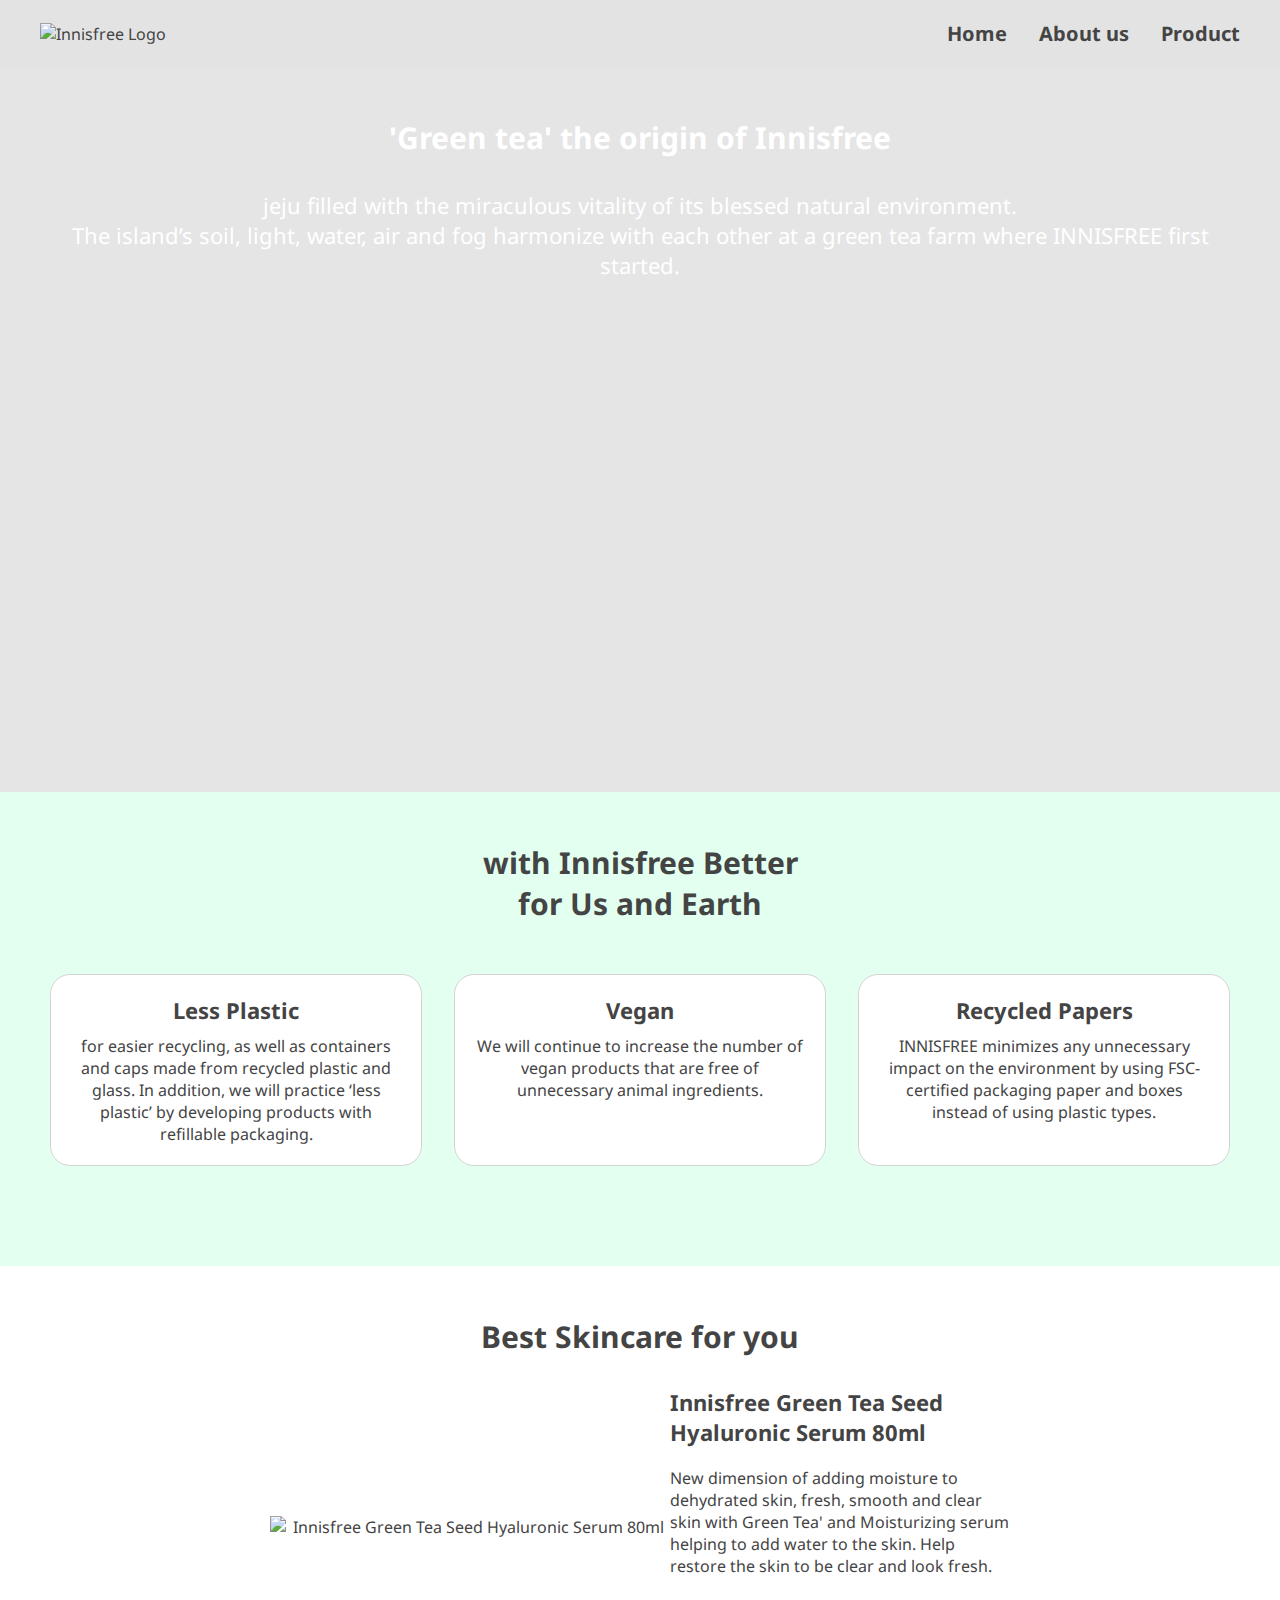
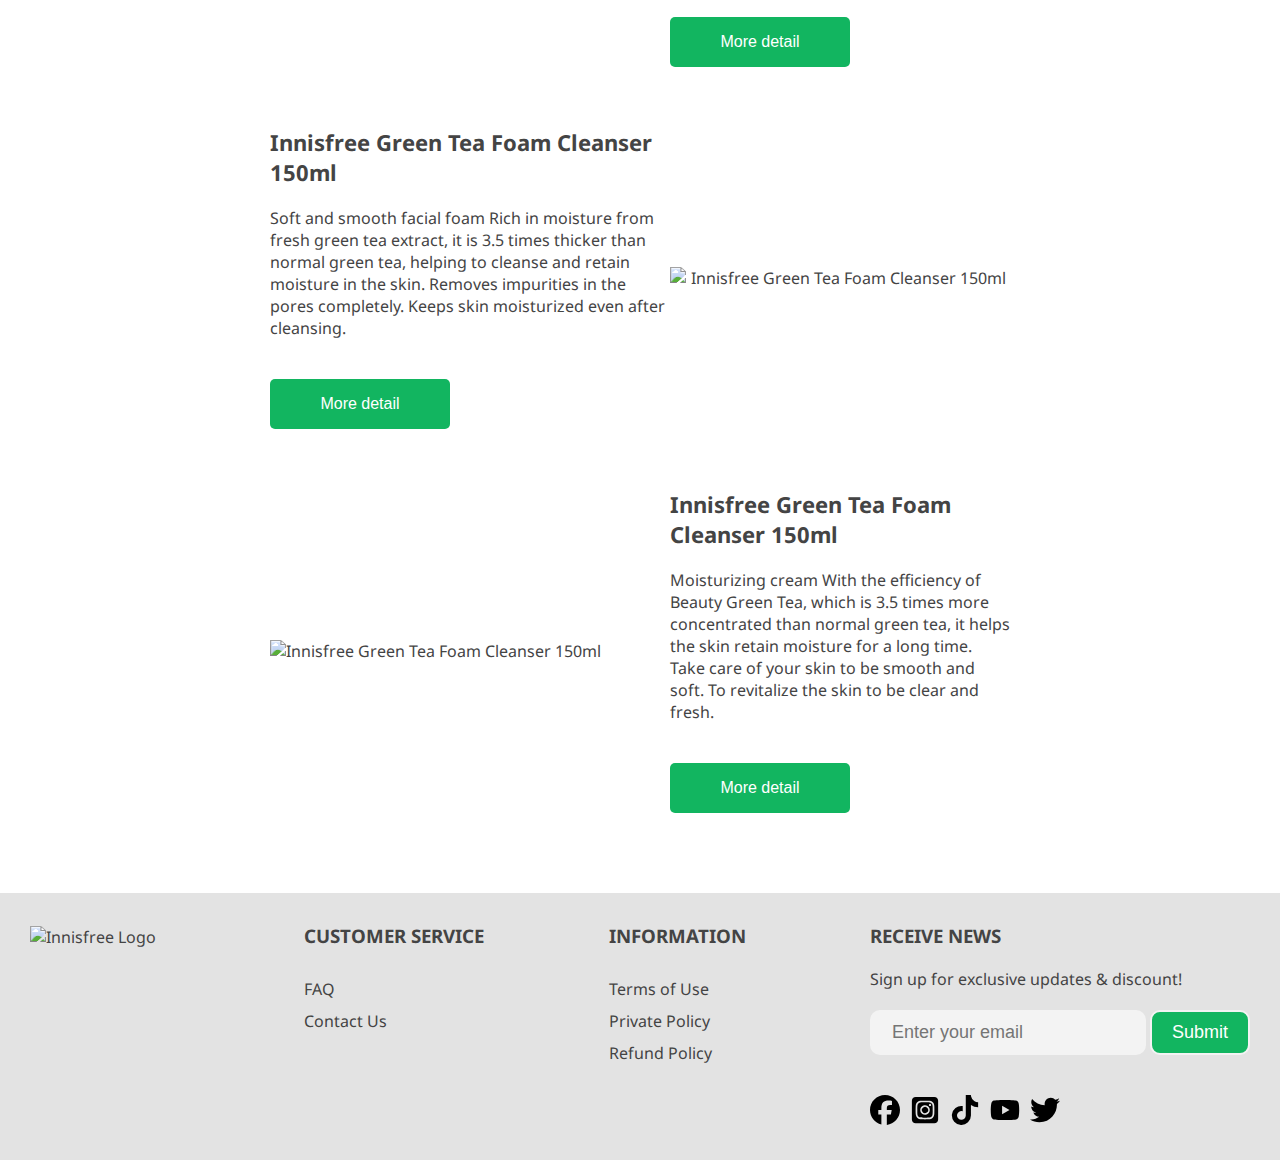
==== commit b56fa0ef: "Edit Product item" ====
--- a/Landing Page/index.html
+++ b/Landing Page/index.html
@@ -94,7 +94,7 @@
                 </h3>
                 <p>
                     New dimension of adding moisture to dehydrated skin, fresh, smooth and clear skin with Green Tea'
-                    andMoisturizing serum helping to add water to the skin. Help restore the skin to be clear and
+                    and Moisturizing serum helping to add water to the skin. Help restore the skin to be clear and
                     look fresh.
                 </p>
                 <button class="button">
--- a/Landing Page/styles.css
+++ b/Landing Page/styles.css
@@ -264,7 +264,7 @@
 
   .product-item {
     grid-template-columns: 1fr 1fr ;
-    padding: 0 20px;
+    padding: 20px;
   }
 }
 
@@ -282,7 +282,13 @@
   }
 
   .product-item {
-    width: min(100%, 600px);
-    padding: 30px;
+    display: inline-block;
+    width: min(100%, 500px);
+    padding: 20px;
+    text-align: center;
+  }
+
+  .button {
+    align-self: center;
   }
 }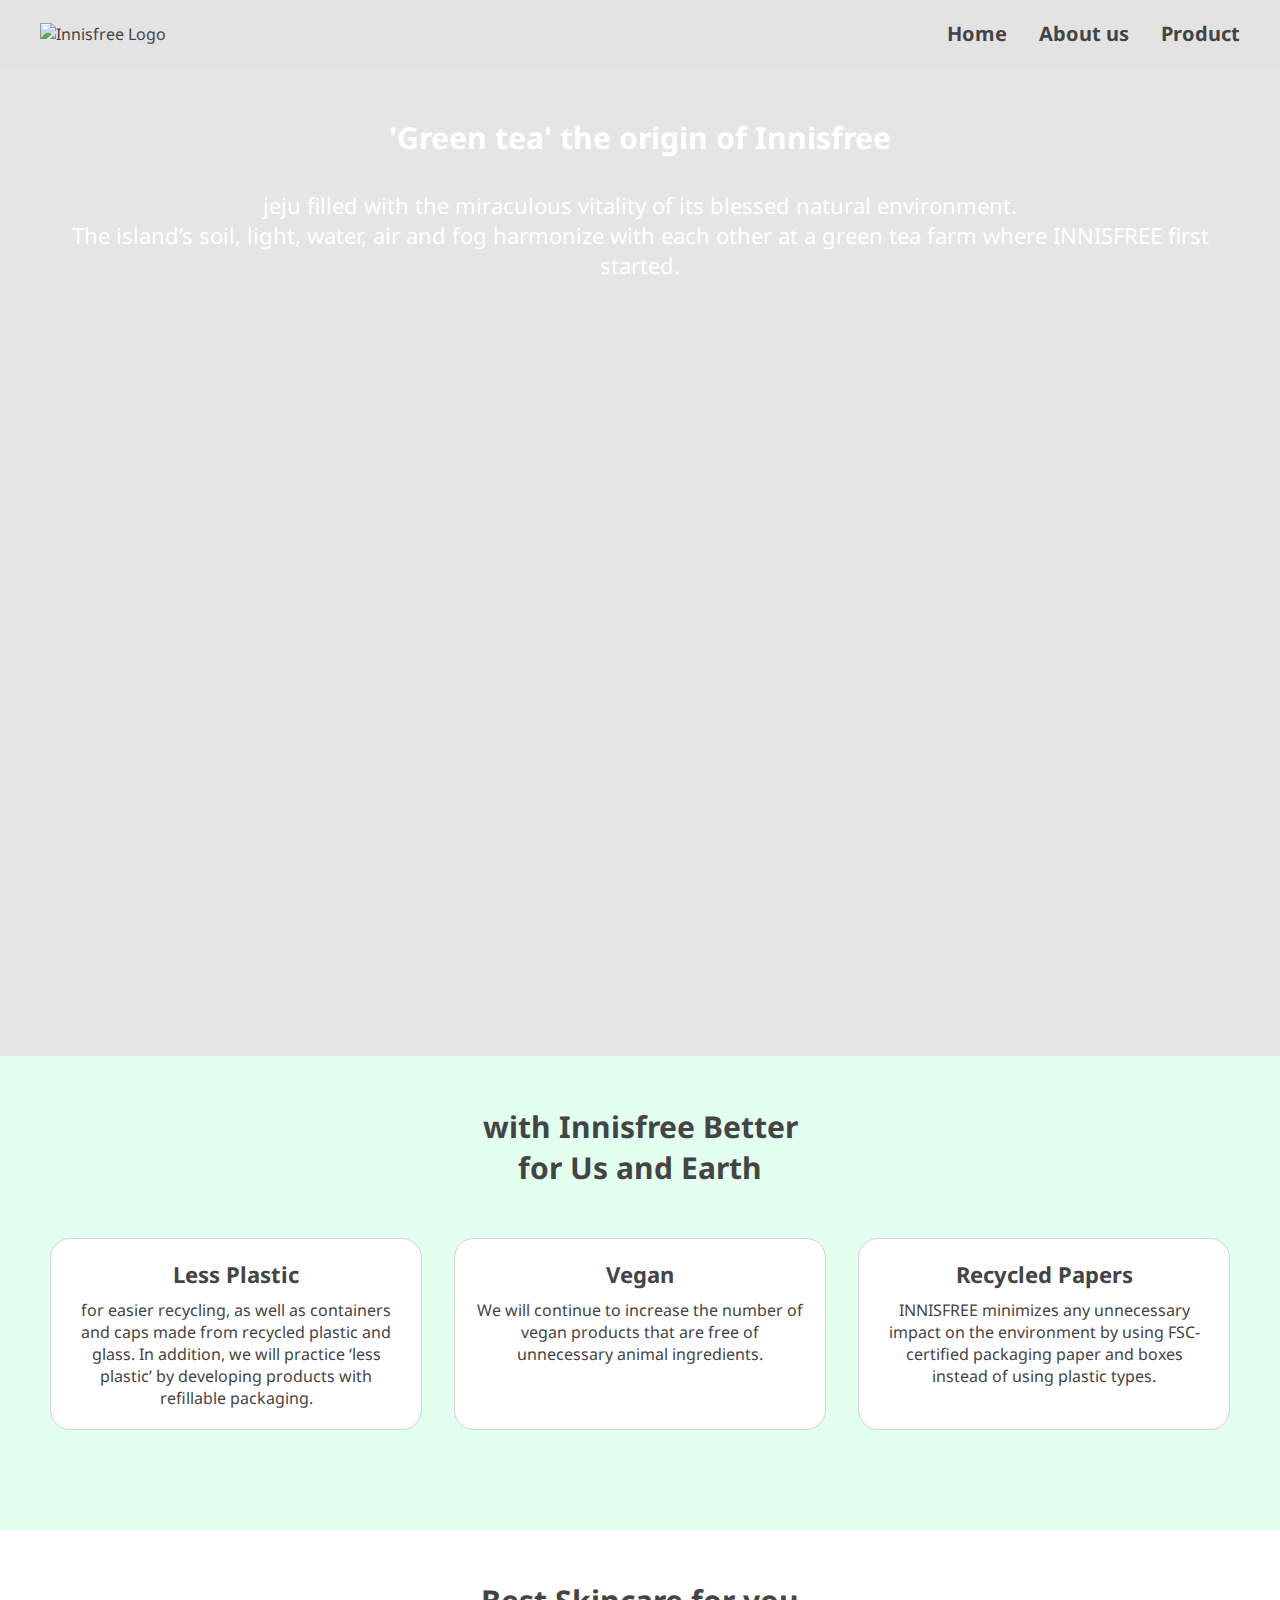
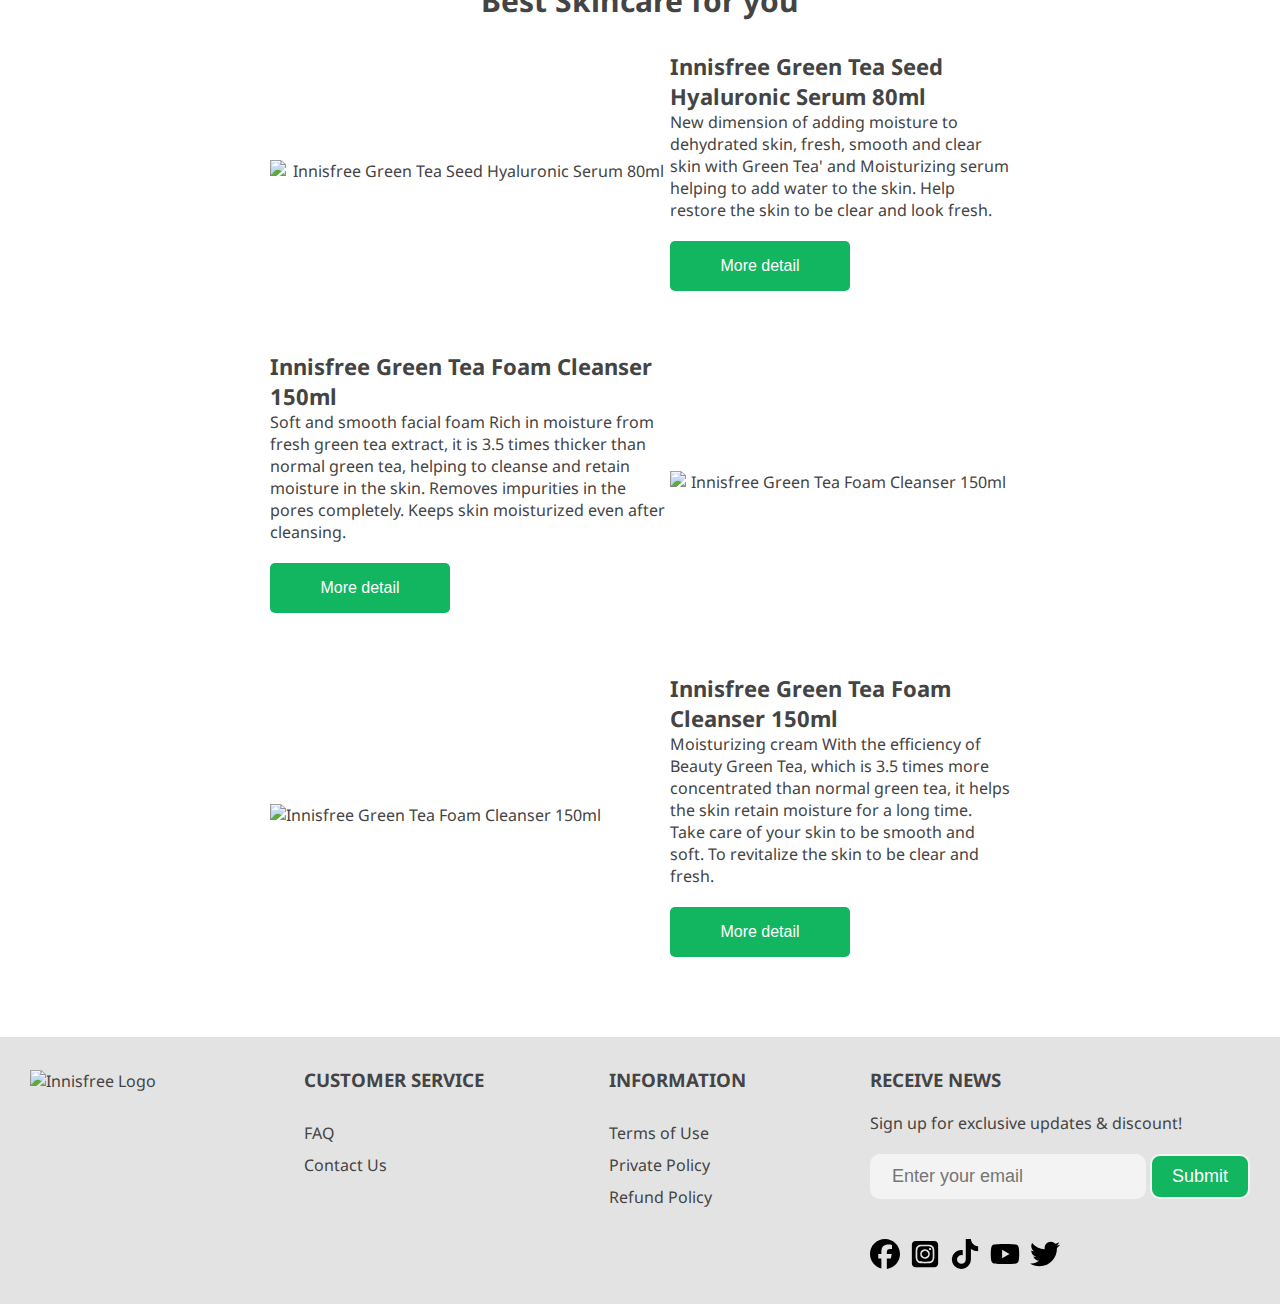
==== commit 81010fd1: "edit" ====
--- a/Landing Page/index.html
+++ b/Landing Page/index.html
@@ -5,7 +5,11 @@
     <meta name="viewport" content="width=device-width, initial-scale=1.0">
     <meta charset="UTF-8">
     <title>Product Landing Page</title>
-    <link href="https://fonts.googleapis.com/css2?family=Noto+Sans:ital,wght@0,100..900;1,100..900&display=swap" rel="stylesheet">
+    <link rel="preconnect" href="https://fonts.googleapis.com">
+    <link rel="preconnect" href="https://fonts.gstatic.com" crossorigin>
+    <link
+        href="https://fonts.googleapis.com/css2?family=Noto+Sans:ital,wght@0,100..900;1,100..900&family=Poppins:ital,wght@0,100;0,200;0,300;0,400;0,500;0,600;0,700;0,800;0,900;1,100;1,200;1,300;1,400;1,500;1,600;1,700;1,800;1,900&family=Volkhov:ital,wght@0,400;0,700;1,400;1,700&display=swap"
+        rel="stylesheet">
     <link rel="stylesheet" href="styles.css">
 </head>
 
@@ -88,7 +92,7 @@
         <div class="product-item left">
             <img src="https://s2.konvy.com/static/team/2023/0719/16897614286321.jpg"
                 alt="Innisfree Green Tea Seed Hyaluronic Serum 80ml" class="product-img center">
-            <div class="product-datail">
+            <div class="product-detail">
                 <h3 class="sub-title">
                     Innisfree Green Tea Seed Hyaluronic Serum 80ml
                 </h3>
@@ -105,7 +109,7 @@
         <div class="product-item right">
             <img src="https://cdn.thebeautrium.com/image-product/B0067400.png"
                 alt="Innisfree Green Tea Foam Cleanser 150ml" class="product-img center">
-            <div class="product-datail">
+            <div class="product-detail">
                 <h3 class="sub-title">
                     Innisfree Green Tea Foam Cleanser 150ml
                 </h3>
@@ -122,7 +126,7 @@
         <div class="product-item left">
             <img src="https://s2.konvy.com/static/team/2023/0613/16866286552466.jpg"
                 alt="Innisfree Green Tea Foam Cleanser 150ml" class="product-img ">
-            <div class="product-datail">
+            <div class="product-detail">
                 <h3 class="sub-title">
                     Innisfree Green Tea Foam Cleanser 150ml
                 </h3>
@@ -138,10 +142,9 @@
         </div>
     </section>
     <footer class="footer-wrap">
-        <img src="https://i.gyazo.com/453f6a0097ed0a52282e5233396dc35d.png" alt="Innisfree Logo" id="header-img"
-            class="logo">
+        <img src="https://i.gyazo.com/453f6a0097ed0a52282e5233396dc35d.png" alt="Innisfree Logo" class="logo">
         <div class="footer">
-            <h3 class="footer-head">
+            <h3 class="footer-title">
                 customer service
             </h3>
             <ul class="footer-menu">
@@ -158,7 +161,7 @@
             </ul>
         </div>
         <div class="footer">
-            <h3 class="footer-head">
+            <h3 class="footer-title">
                 information
             </h3>
             <ul class="footer-menu">
@@ -180,7 +183,7 @@
             </ul>
         </div>
         <div class="footer">
-            <h3 class="footer-head">
+            <h3 class="footer-title">
                 Receive news
             </h3>
             <p>
@@ -229,7 +232,7 @@
                         <svg class="icon" xmlns="http://www.w3.org/2000/svg" viewBox="0 0 512 512">
                             <path
                                 d="M459.4 151.7c.3 4.5 .3 9.1 .3 13.6 0 138.7-105.6 298.6-298.6 298.6-59.5 0-114.7-17.2-161.1-47.1 8.4 1 16.6 1.3 25.3 1.3 49.1 0 94.2-16.6 130.3-44.8-46.1-1-84.8-31.2-98.1-72.8 6.5 1 13 1.6 19.8 1.6 9.4 0 18.8-1.3 27.6-3.6-48.1-9.7-84.1-52-84.1-103v-1.3c14 7.8 30.2 12.7 47.4 13.3-28.3-18.8-46.8-51-46.8-87.4 0-19.5 5.2-37.4 14.3-53 51.7 63.7 129.3 105.3 216.4 109.8-1.6-7.8-2.6-15.9-2.6-24 0-57.8 46.8-104.9 104.9-104.9 30.2 0 57.5 12.7 76.7 33.1 23.7-4.5 46.5-13.3 66.6-25.3-7.8 24.4-24.4 44.8-46.1 57.8 21.1-2.3 41.6-8.1 60.4-16.2-14.3 20.8-32.2 39.3-52.6 54.3z" />
-                        </svg> 
+                        </svg>
                     </a>
                 </li>
             </ul>
--- a/Landing Page/styles.css
+++ b/Landing Page/styles.css
@@ -79,8 +79,8 @@
 }
 
 .play-video {
-  width: 800px;
-  height: 400px;
+  width: min(100%, 1200px);
+  height: auto;
   aspect-ratio: 16/9;
   margin-top: 30px;
 }
@@ -208,7 +208,7 @@
   gap: 20px;
 }
 
-.footer-head {
+.footer-title {
   text-transform: uppercase;
   margin: 0;
 }
@@ -249,10 +249,6 @@
     font-size: 18px;
   }
 
-  .play-video {
-    width: min(100%, 400px);
-  }
-
   .about-section {
     padding: 20px;
   }
@@ -273,10 +269,6 @@
     justify-content: center;
   }
 
-  .menu {
-    gap: 10px;
-  }
-
   .container {
     padding: 20px;
   }
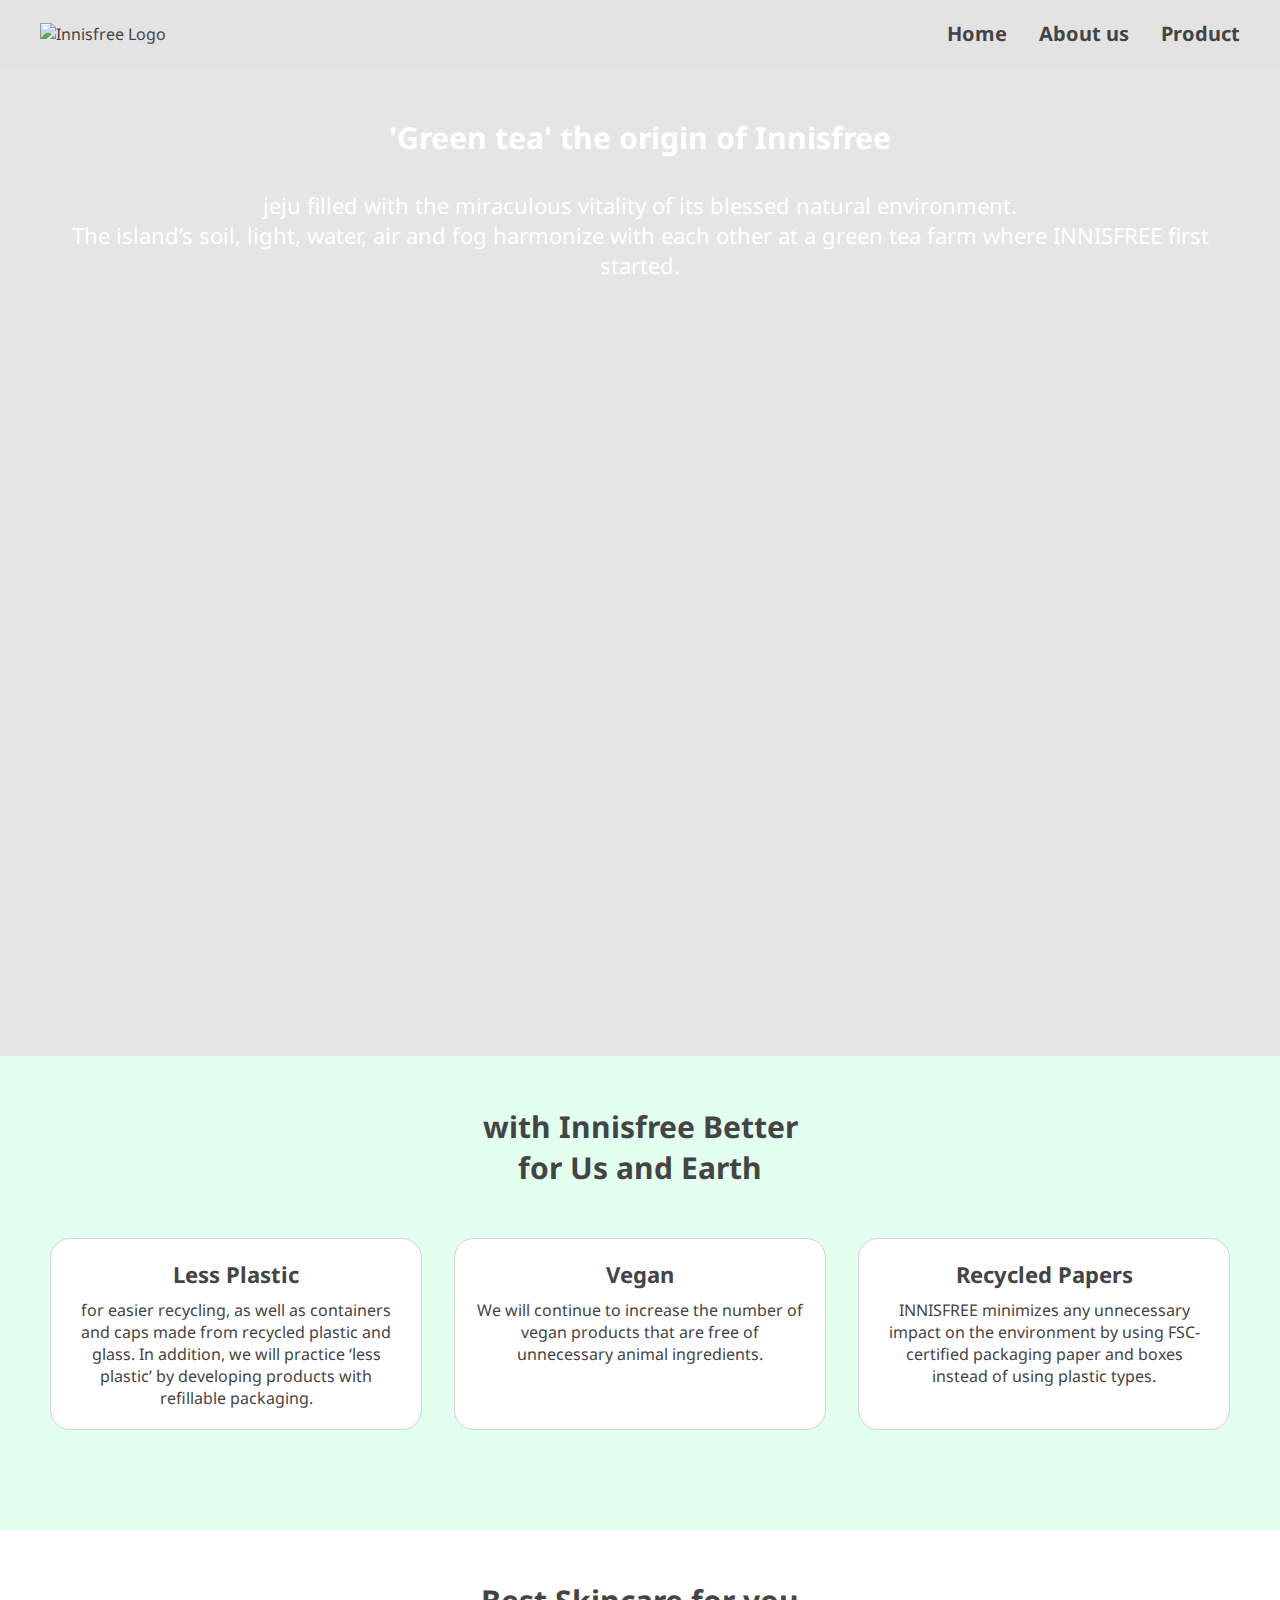
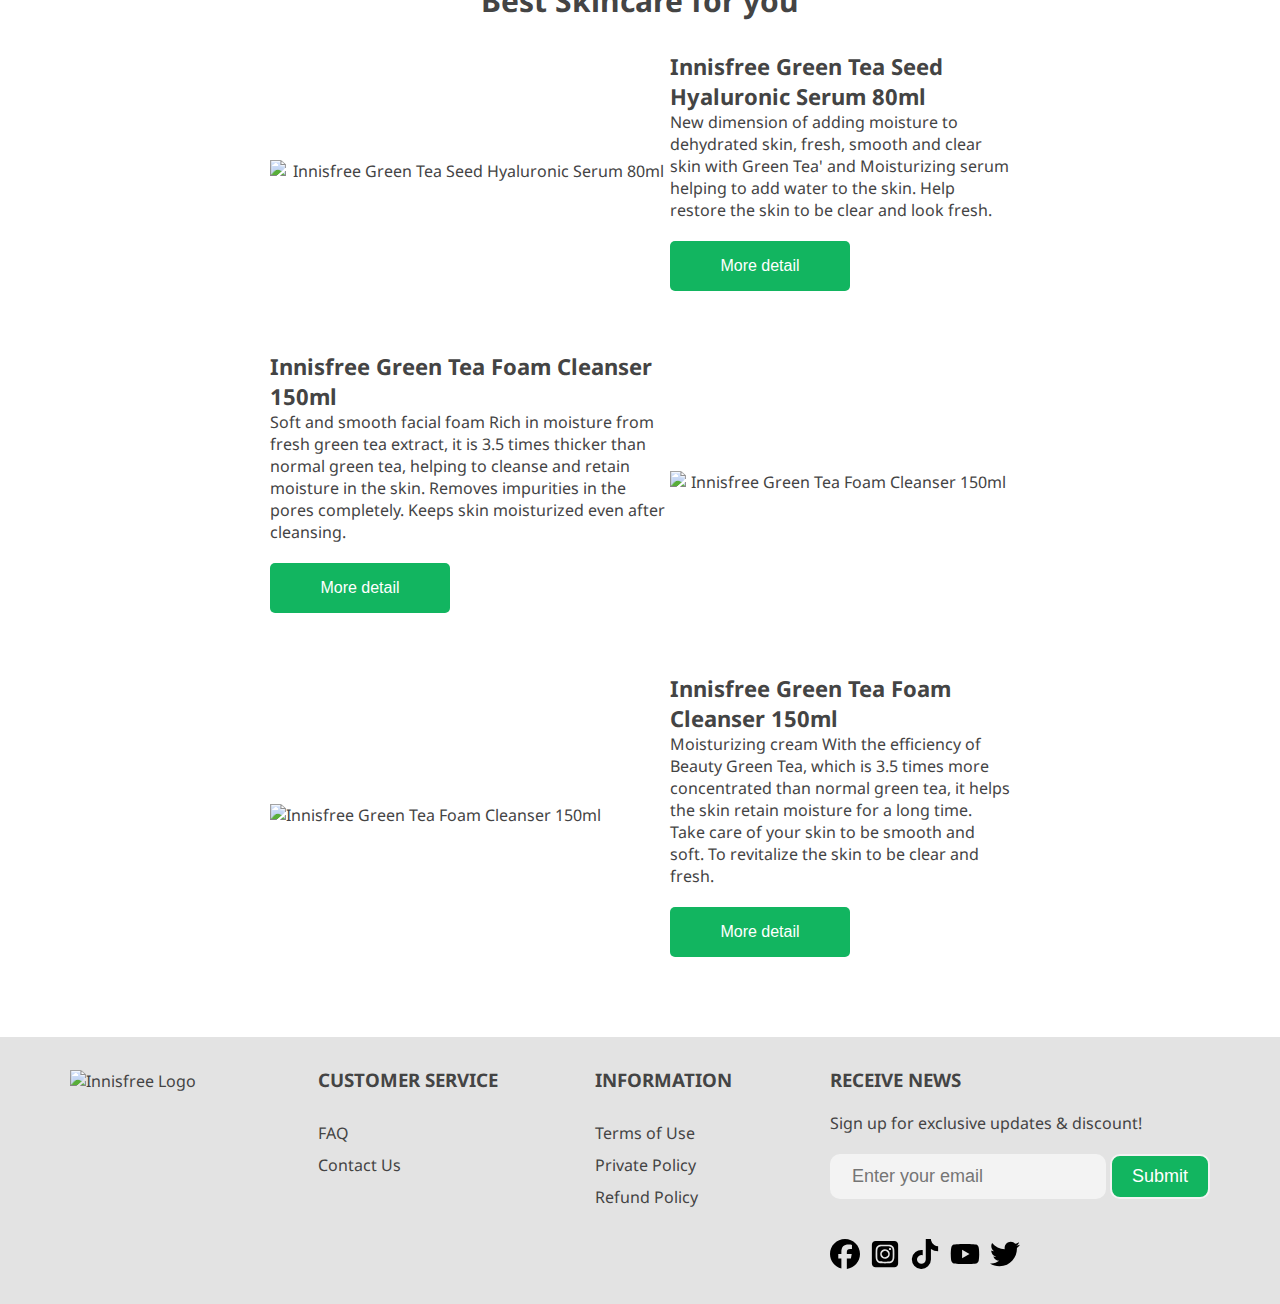
==== commit 695fa7b1: "Edit footer" ====
--- a/Landing Page/index.html
+++ b/Landing Page/index.html
@@ -141,101 +141,103 @@
             </div>
         </div>
     </section>
-    <footer class="footer-wrap">
-        <img src="https://i.gyazo.com/453f6a0097ed0a52282e5233396dc35d.png" alt="Innisfree Logo" class="logo">
-        <div class="footer">
-            <h3 class="footer-title">
-                customer service
-            </h3>
-            <ul class="footer-menu">
-                <li class="footer-list">
-                    <a href="#" class="footer-link">
-                        FAQ
-                    </a>
-                </li>
-                <li class="footer-list">
-                    <a href="#" class="footer-link">
-                        Contact Us
-                    </a>
-                </li>
-            </ul>
-        </div>
-        <div class="footer">
-            <h3 class="footer-title">
-                information
-            </h3>
-            <ul class="footer-menu">
-                <li class="footer-list">
-                    <a href="#" class="footer-link">
-                        Terms of Use
-                    </a>
-                </li>
-                <li class="footer-list">
-                    <a href="#" class="footer-link">
-                        Private Policy
-                    </a>
-                </li>
-                <li class="footer-list">
-                    <a href="#" class="footer-link">
-                        Refund Policy
-                    </a>
-                </li>
-            </ul>
-        </div>
-        <div class="footer">
-            <h3 class="footer-title">
-                Receive news
-            </h3>
-            <p>
-                Sign up for exclusive updates & discount!
-            </p>
-            <form action="https://www.freecodecamp.com/email-submit" method="post" id="form">
-                <input id="email" class="input" name="email" type="email" placeholder="Enter your email">
-                <button id="submit" class="input-submit" name="submit" type="submit" value="Submit">
-                    Submit
-                </button>
-            </form>
-            <ul class="social-icon">
-                <li><a href="#">
-                        <svg class="icon" xmlns="http://www.w3.org/2000/svg" viewBox="0 0 512 512">
-                            <path fill="#000000"
-                                d="M512 256C512 114.6 397.4 0 256 0S0 114.6 0 256C0 376 82.7 476.8 194.2 504.5V334.2H141.4V256h52.8V222.3c0-87.1 39.4-127.5 125-127.5c16.2 0 44.2 3.2 55.7 6.4V172c-6-.6-16.5-1-29.6-1c-42 0-58.2 15.9-58.2 57.2V256h83.6l-14.4 78.2H287V510.1C413.8 494.8 512 386.9 512 256h0z" />
-                        </svg>
-                    </a>
-                </li>
-                <li>
-                    <a href="#">
-                        <svg class="icon" xmlns="http://www.w3.org/2000/svg" viewBox="0 0 448 512">
-                            <path fill="#000000"
-                                d="M194.4 211.7a53.3 53.3 0 1 0 59.3 88.7 53.3 53.3 0 1 0 -59.3-88.7zm142.3-68.4c-5.2-5.2-11.5-9.3-18.4-12c-18.1-7.1-57.6-6.8-83.1-6.5c-4.1 0-7.9 .1-11.2 .1c-3.3 0-7.2 0-11.4-.1c-25.5-.3-64.8-.7-82.9 6.5c-6.9 2.7-13.1 6.8-18.4 12s-9.3 11.5-12 18.4c-7.1 18.1-6.7 57.7-6.5 83.2c0 4.1 .1 7.9 .1 11.1s0 7-.1 11.1c-.2 25.5-.6 65.1 6.5 83.2c2.7 6.9 6.8 13.1 12 18.4s11.5 9.3 18.4 12c18.1 7.1 57.6 6.8 83.1 6.5c4.1 0 7.9-.1 11.2-.1c3.3 0 7.2 0 11.4 .1c25.5 .3 64.8 .7 82.9-6.5c6.9-2.7 13.1-6.8 18.4-12s9.3-11.5 12-18.4c7.2-18 6.8-57.4 6.5-83c0-4.2-.1-8.1-.1-11.4s0-7.1 .1-11.4c.3-25.5 .7-64.9-6.5-83l0 0c-2.7-6.9-6.8-13.1-12-18.4zm-67.1 44.5A82 82 0 1 1 178.4 324.2a82 82 0 1 1 91.1-136.4zm29.2-1.3c-3.1-2.1-5.6-5.1-7.1-8.6s-1.8-7.3-1.1-11.1s2.6-7.1 5.2-9.8s6.1-4.5 9.8-5.2s7.6-.4 11.1 1.1s6.5 3.9 8.6 7s3.2 6.8 3.2 10.6c0 2.5-.5 5-1.4 7.3s-2.4 4.4-4.1 6.2s-3.9 3.2-6.2 4.2s-4.8 1.5-7.3 1.5l0 0c-3.8 0-7.5-1.1-10.6-3.2zM448 96c0-35.3-28.7-64-64-64H64C28.7 32 0 60.7 0 96V416c0 35.3 28.7 64 64 64H384c35.3 0 64-28.7 64-64V96zM357 389c-18.7 18.7-41.4 24.6-67 25.9c-26.4 1.5-105.6 1.5-132 0c-25.6-1.3-48.3-7.2-67-25.9s-24.6-41.4-25.8-67c-1.5-26.4-1.5-105.6 0-132c1.3-25.6 7.1-48.3 25.8-67s41.5-24.6 67-25.8c26.4-1.5 105.6-1.5 132 0c25.6 1.3 48.3 7.1 67 25.8s24.6 41.4 25.8 67c1.5 26.3 1.5 105.4 0 131.9c-1.3 25.6-7.1 48.3-25.8 67z" />
-                        </svg>
-                    </a>
-                </li>
-                <li>
-                    <a href="#">
-                        <svg class="icon" xmlns="http://www.w3.org/2000/svg" viewBox="0 0 448 512">
-                            <path fill="#000000"
-                                d="M448 209.9a210.1 210.1 0 0 1 -122.8-39.3V349.4A162.6 162.6 0 1 1 185 188.3V278.2a74.6 74.6 0 1 0 52.2 71.2V0l88 0a121.2 121.2 0 0 0 1.9 22.2h0A122.2 122.2 0 0 0 381 102.4a121.4 121.4 0 0 0 67 20.1z" />
-                        </svg>
-                    </a>
-                </li>
-                <li>
-                    <a href="#">
-                        <svg class="icon" xmlns="http://www.w3.org/2000/svg" viewBox="0 0 576 512">
-                            <path fill="#000000"
-                                d="M549.7 124.1c-6.3-23.7-24.8-42.3-48.3-48.6C458.8 64 288 64 288 64S117.2 64 74.6 75.5c-23.5 6.3-42 24.9-48.3 48.6-11.4 42.9-11.4 132.3-11.4 132.3s0 89.4 11.4 132.3c6.3 23.7 24.8 41.5 48.3 47.8C117.2 448 288 448 288 448s170.8 0 213.4-11.5c23.5-6.3 42-24.2 48.3-47.8 11.4-42.9 11.4-132.3 11.4-132.3s0-89.4-11.4-132.3zm-317.5 213.5V175.2l142.7 81.2-142.7 81.2z" />
-                        </svg>
-                    </a>
-                </li>
-                <li>
-                    <a href="#">
-                        <svg class="icon" xmlns="http://www.w3.org/2000/svg" viewBox="0 0 512 512">
-                            <path
-                                d="M459.4 151.7c.3 4.5 .3 9.1 .3 13.6 0 138.7-105.6 298.6-298.6 298.6-59.5 0-114.7-17.2-161.1-47.1 8.4 1 16.6 1.3 25.3 1.3 49.1 0 94.2-16.6 130.3-44.8-46.1-1-84.8-31.2-98.1-72.8 6.5 1 13 1.6 19.8 1.6 9.4 0 18.8-1.3 27.6-3.6-48.1-9.7-84.1-52-84.1-103v-1.3c14 7.8 30.2 12.7 47.4 13.3-28.3-18.8-46.8-51-46.8-87.4 0-19.5 5.2-37.4 14.3-53 51.7 63.7 129.3 105.3 216.4 109.8-1.6-7.8-2.6-15.9-2.6-24 0-57.8 46.8-104.9 104.9-104.9 30.2 0 57.5 12.7 76.7 33.1 23.7-4.5 46.5-13.3 66.6-25.3-7.8 24.4-24.4 44.8-46.1 57.8 21.1-2.3 41.6-8.1 60.4-16.2-14.3 20.8-32.2 39.3-52.6 54.3z" />
-                        </svg>
-                    </a>
-                </li>
-            </ul>
+    <footer class="footer-container">
+        <div class="footer-wrap">
+            <img src="https://i.gyazo.com/453f6a0097ed0a52282e5233396dc35d.png" alt="Innisfree Logo" class="logo">
+            <div class="footer">
+                <h3 class="footer-title">
+                    customer service
+                </h3>
+                <ul class="footer-menu">
+                    <li class="footer-list">
+                        <a href="#" class="footer-link">
+                            FAQ
+                        </a>
+                    </li>
+                    <li class="footer-list">
+                        <a href="#" class="footer-link">
+                            Contact Us
+                        </a>
+                    </li>
+                </ul>
+            </div>
+            <div class="footer">
+                <h3 class="footer-title">
+                    information
+                </h3>
+                <ul class="footer-menu">
+                    <li class="footer-list">
+                        <a href="#" class="footer-link">
+                            Terms of Use
+                        </a>
+                    </li>
+                    <li class="footer-list">
+                        <a href="#" class="footer-link">
+                            Private Policy
+                        </a>
+                    </li>
+                    <li class="footer-list">
+                        <a href="#" class="footer-link">
+                            Refund Policy
+                        </a>
+                    </li>
+                </ul>
+            </div>
+            <div class="footer">
+                <h3 class="footer-title">
+                    Receive news
+                </h3>
+                <p>
+                    Sign up for exclusive updates & discount!
+                </p>
+                <form action="https://www.freecodecamp.com/email-submit" method="post" id="form">
+                    <input id="email" class="input" name="email" type="email" placeholder="Enter your email">
+                    <button id="submit" class="input-submit" name="submit" type="submit" value="Submit">
+                        Submit
+                    </button>
+                </form>
+                <ul class="social-icon">
+                    <li><a href="#">
+                            <svg class="icon" xmlns="http://www.w3.org/2000/svg" viewBox="0 0 512 512">
+                                <path fill="#000000"
+                                    d="M512 256C512 114.6 397.4 0 256 0S0 114.6 0 256C0 376 82.7 476.8 194.2 504.5V334.2H141.4V256h52.8V222.3c0-87.1 39.4-127.5 125-127.5c16.2 0 44.2 3.2 55.7 6.4V172c-6-.6-16.5-1-29.6-1c-42 0-58.2 15.9-58.2 57.2V256h83.6l-14.4 78.2H287V510.1C413.8 494.8 512 386.9 512 256h0z" />
+                            </svg>
+                        </a>
+                    </li>
+                    <li>
+                        <a href="#">
+                            <svg class="icon" xmlns="http://www.w3.org/2000/svg" viewBox="0 0 448 512">
+                                <path fill="#000000"
+                                    d="M194.4 211.7a53.3 53.3 0 1 0 59.3 88.7 53.3 53.3 0 1 0 -59.3-88.7zm142.3-68.4c-5.2-5.2-11.5-9.3-18.4-12c-18.1-7.1-57.6-6.8-83.1-6.5c-4.1 0-7.9 .1-11.2 .1c-3.3 0-7.2 0-11.4-.1c-25.5-.3-64.8-.7-82.9 6.5c-6.9 2.7-13.1 6.8-18.4 12s-9.3 11.5-12 18.4c-7.1 18.1-6.7 57.7-6.5 83.2c0 4.1 .1 7.9 .1 11.1s0 7-.1 11.1c-.2 25.5-.6 65.1 6.5 83.2c2.7 6.9 6.8 13.1 12 18.4s11.5 9.3 18.4 12c18.1 7.1 57.6 6.8 83.1 6.5c4.1 0 7.9-.1 11.2-.1c3.3 0 7.2 0 11.4 .1c25.5 .3 64.8 .7 82.9-6.5c6.9-2.7 13.1-6.8 18.4-12s9.3-11.5 12-18.4c7.2-18 6.8-57.4 6.5-83c0-4.2-.1-8.1-.1-11.4s0-7.1 .1-11.4c.3-25.5 .7-64.9-6.5-83l0 0c-2.7-6.9-6.8-13.1-12-18.4zm-67.1 44.5A82 82 0 1 1 178.4 324.2a82 82 0 1 1 91.1-136.4zm29.2-1.3c-3.1-2.1-5.6-5.1-7.1-8.6s-1.8-7.3-1.1-11.1s2.6-7.1 5.2-9.8s6.1-4.5 9.8-5.2s7.6-.4 11.1 1.1s6.5 3.9 8.6 7s3.2 6.8 3.2 10.6c0 2.5-.5 5-1.4 7.3s-2.4 4.4-4.1 6.2s-3.9 3.2-6.2 4.2s-4.8 1.5-7.3 1.5l0 0c-3.8 0-7.5-1.1-10.6-3.2zM448 96c0-35.3-28.7-64-64-64H64C28.7 32 0 60.7 0 96V416c0 35.3 28.7 64 64 64H384c35.3 0 64-28.7 64-64V96zM357 389c-18.7 18.7-41.4 24.6-67 25.9c-26.4 1.5-105.6 1.5-132 0c-25.6-1.3-48.3-7.2-67-25.9s-24.6-41.4-25.8-67c-1.5-26.4-1.5-105.6 0-132c1.3-25.6 7.1-48.3 25.8-67s41.5-24.6 67-25.8c26.4-1.5 105.6-1.5 132 0c25.6 1.3 48.3 7.1 67 25.8s24.6 41.4 25.8 67c1.5 26.3 1.5 105.4 0 131.9c-1.3 25.6-7.1 48.3-25.8 67z" />
+                            </svg>
+                        </a>
+                    </li>
+                    <li>
+                        <a href="#">
+                            <svg class="icon" xmlns="http://www.w3.org/2000/svg" viewBox="0 0 448 512">
+                                <path fill="#000000"
+                                    d="M448 209.9a210.1 210.1 0 0 1 -122.8-39.3V349.4A162.6 162.6 0 1 1 185 188.3V278.2a74.6 74.6 0 1 0 52.2 71.2V0l88 0a121.2 121.2 0 0 0 1.9 22.2h0A122.2 122.2 0 0 0 381 102.4a121.4 121.4 0 0 0 67 20.1z" />
+                            </svg>
+                        </a>
+                    </li>
+                    <li>
+                        <a href="#">
+                            <svg class="icon" xmlns="http://www.w3.org/2000/svg" viewBox="0 0 576 512">
+                                <path fill="#000000"
+                                    d="M549.7 124.1c-6.3-23.7-24.8-42.3-48.3-48.6C458.8 64 288 64 288 64S117.2 64 74.6 75.5c-23.5 6.3-42 24.9-48.3 48.6-11.4 42.9-11.4 132.3-11.4 132.3s0 89.4 11.4 132.3c6.3 23.7 24.8 41.5 48.3 47.8C117.2 448 288 448 288 448s170.8 0 213.4-11.5c23.5-6.3 42-24.2 48.3-47.8 11.4-42.9 11.4-132.3 11.4-132.3s0-89.4-11.4-132.3zm-317.5 213.5V175.2l142.7 81.2-142.7 81.2z" />
+                            </svg>
+                        </a>
+                    </li>
+                    <li>
+                        <a href="#">
+                            <svg class="icon" xmlns="http://www.w3.org/2000/svg" viewBox="0 0 512 512">
+                                <path
+                                    d="M459.4 151.7c.3 4.5 .3 9.1 .3 13.6 0 138.7-105.6 298.6-298.6 298.6-59.5 0-114.7-17.2-161.1-47.1 8.4 1 16.6 1.3 25.3 1.3 49.1 0 94.2-16.6 130.3-44.8-46.1-1-84.8-31.2-98.1-72.8 6.5 1 13 1.6 19.8 1.6 9.4 0 18.8-1.3 27.6-3.6-48.1-9.7-84.1-52-84.1-103v-1.3c14 7.8 30.2 12.7 47.4 13.3-28.3-18.8-46.8-51-46.8-87.4 0-19.5 5.2-37.4 14.3-53 51.7 63.7 129.3 105.3 216.4 109.8-1.6-7.8-2.6-15.9-2.6-24 0-57.8 46.8-104.9 104.9-104.9 30.2 0 57.5 12.7 76.7 33.1 23.7-4.5 46.5-13.3 66.6-25.3-7.8 24.4-24.4 44.8-46.1 57.8 21.1-2.3 41.6-8.1 60.4-16.2-14.3 20.8-32.2 39.3-52.6 54.3z" />
+                            </svg>
+                        </a>
+                    </li>
+                </ul>
+            </div>    
         </div>
     </footer>
     </div>
--- a/Landing Page/styles.css
+++ b/Landing Page/styles.css
@@ -192,15 +192,20 @@
   box-shadow: 1px 5px 5px var(--hover-color);
 }
 
+.footer-container {
+  background-color: var(--background-color1);
+} 
+
 .footer-wrap {
-  background-color: var(--background-color1);
+  width: min(100%, 1200px);
   padding: 30px;
+  margin: 0 auto;
   display: flex;
   justify-content: space-between;
   flex-wrap: wrap;
   align-items: baseline;
   gap: 20px;
-} 
+}
 
 .footer {
   display: flex;
